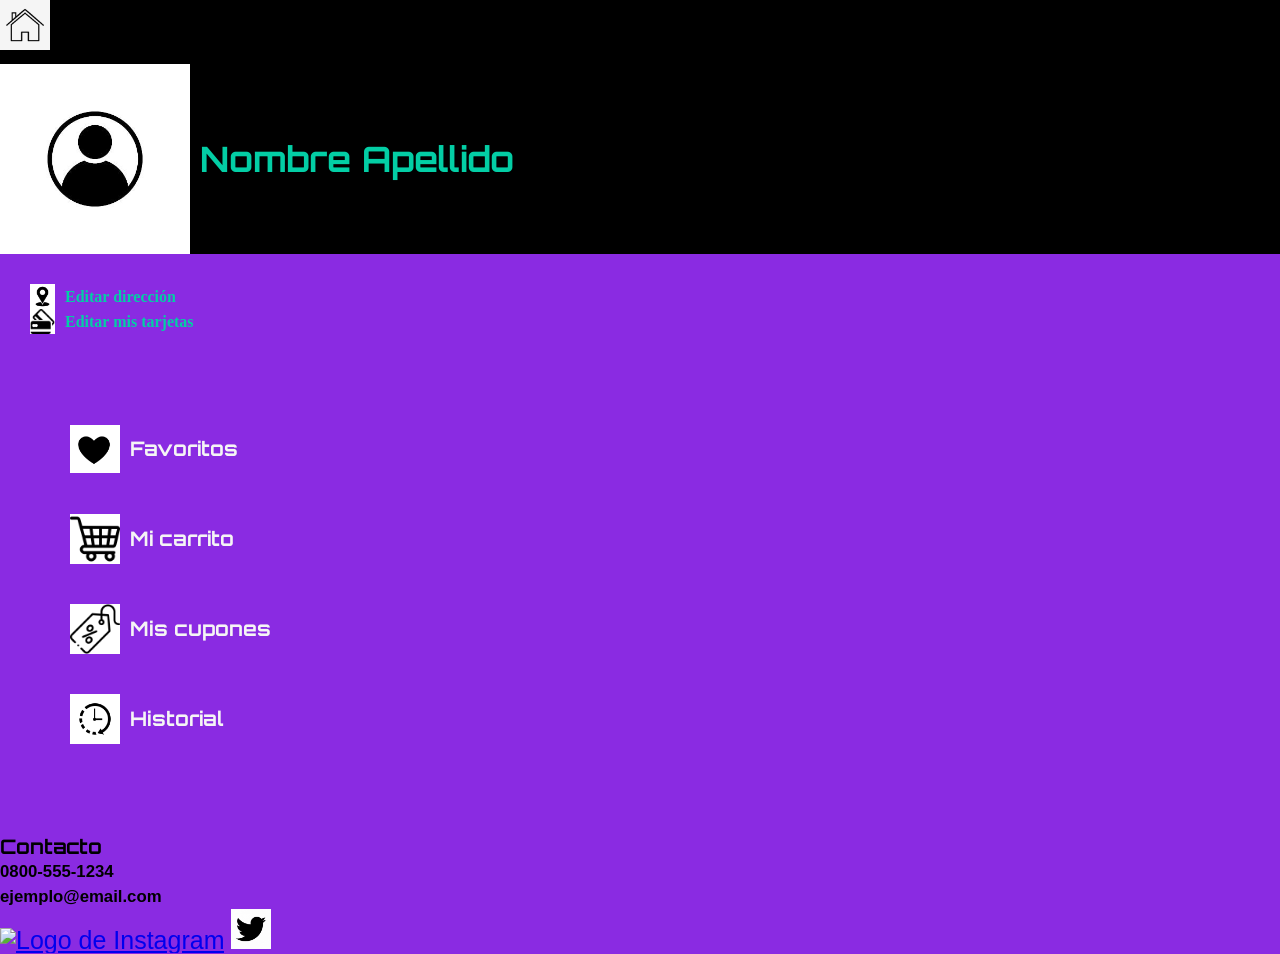
==== pages/mi-usuario.html @ 38c47b83 "Primer commit" ====
<!DOCTYPE html>
<html lang="en">
<head>
    <meta charset="UTF-8">
    <meta http-equiv="X-UA-Compatible" content="IE=edge">
    <meta name="viewport" content="width=device-width, initial-scale=1.0">
    <title>Document</title>
    <link rel="stylesheet" href="../css/styles.css">
    <!-- Fonts -->
        <link rel="preconnect" href="https://fonts.googleapis.com">
        <link rel="preconnect" href="https://fonts.gstatic.com" crossorigin>
        <link href="https://fonts.googleapis.com/css2?family=Orbitron:wght@400..900&family=Sevillana&display=swap" rel="stylesheet">
</head>


<body>
    <header id="header-2">
        <!-- Botón para volver a Home -->
        <a href="../index.html"><img src="../images/home.jpg" alt="Volver al inicio" id="home"></a>

        <section id="Mi-usuario">
            <img src="../images/usuario.jpg" alt="Ir a Mi usuario" id="Usuario1">
            <h2 id="NombreDeUsuario">Nombre Apellido</h2>
        </section>
        
    </header>

<!-- Cuerpo -->
    <main>
    <!-- Navegación menor -->
        <nav>
            <ul id="Navegación2">
                <li id="EditarDirección"><img src="../images/dirección.jpg" alt="Dirección" class="iconos2"><h4>Editar dirección</h4></li>
                <li id="EditarTarjetas"><img src="../images/tarjeta.jpg" alt="Tarjetas" class="iconos2"><h4>Editar mis tarjetas</h4></li>
            </ul>
        </nav>
    <!-- Navegación mayor -->
        <nav>
            <ul id="Navegación1">
                <li id="Favoritos"><img src="../images/corazon.jpg" alt="Corazón" class="iconos"><h3>Favoritos</h3></li>
                <li id="MiCarrito"><img src="../images/carrito.jpg" alt="Carrito" class="iconos"><h3>Mi carrito</h3></li>
                <li id="MisCupones"><img src="../images/cupon.jpg" alt="Cupón" class="iconos"><h3>Mis cupones</h3></li>
                <li id="Historial"><img src="../images/reloj.jpg" alt="Reloj" class="iconos"><h3>Historial</h3></li>
            </ul>
        </nav>
    </main>

    <!-- Pie de página -->
    <footer>
        <section>
            <h5 id="Contacto">Contacto</h5>
            <h6>0800-555-1234</h6>
            <h6>ejemplo@email.com</h6>
                <div>
                    <a href="https://www.instagram.com/" target="_blank"><img src="../images/instagram.jpg" alt="Logo de Instagram" class="contactos"></a>
                    <a href="https://x.com/?lang=es"><img src="../images/twitter.jpg" alt="Logo de Twitter" class="contactos"></a>
                </div>
        </section>
    </footer>
</body>
</html>
---- css/styles.css ----
*{
    margin: 0%;
    padding: 0%;
    box-sizing: border-box;
}

html{
    background-color: blueviolet;
}
/* ENCABEZADO */
    #logo{
        width: 90px;
        height: auto;
    }

    h1{
        color:rgb(3, 206, 165);
        font-size: 35px;
        font-family: "Orbitron", sans-serif;
        font-optical-sizing: auto;
        font-weight: <weight>;
        font-style: normal;
    }

    #Nombre-logo{
        display: flex;
        align-items: center;
        gap: 10px;
    }

    #Usuario{
        width: 90px;
    }

    header{
        display: flex;
        justify-content: space-between;
        background-color: black;
    }
    .links{
        color: black;
    }
    
    /* CUERPO */
        h2{
            color: whitesmoke;
            font-size: 35px;
            line-height: 100px;
            font-family: "Orbitron", sans-serif;
            font-optical-sizing: auto;
            font-weight: <weight>;
            font-style: normal;
        }
        .Productos{
            display: flex;
            align-items: center;
            gap: 10px;
        }

        .productos-imagenes{
            width: 190px;
            height: 190px;
            object-fit: contain;
        }

/* Página de Mi Usuario  */
    /* Nombre de usuario y foto de perfil */
    #header-2{
        display: flex;
        flex-direction: column;
        align-items: flex-start;
        gap: 10px;
    }

    #home{
        width: 50px;
    }

    #Mi-usuario{
        display: flex;
        align-items: center;
        gap: 10px;
    }

    #Usuario1{
        width: 190px;
    }

    #NombreDeUsuario{
        color:rgb(3, 206, 165);
        background-color: black;
        font-size: 35px;
        font-family: "Orbitron", sans-serif;
        font-optical-sizing: auto;
        font-weight: <weight>;
        font-style: normal;
        
    }
    /* Cuerpo */
        #Navegación1{
            font-size: 40px;
            list-style: none;
            line-height: 90px;
            margin: 70px;
        }
#Navegación2{
    margin: 30px;
    color: rgb(3, 206, 165);
}
        /* Alinear iconos y texto de los botones de navegación */
            #Favoritos{
                display: flex;
                align-items: center;
                gap: 10px;
            }
            #MiCarrito{
                display: flex;
                align-items: center;
                gap: 10px;
            }
            #MisCupones{
                display: flex;
                align-items: center;
                gap: 10px;
            }
            #Historial{
                display: flex;
                align-items: center;
                gap: 10px;
            }
            #EditarDirección{
                display: flex;
                align-items: center;
                gap: 10px;
            }
            #EditarTarjetas{
                display: flex;
                align-items: center;
                gap: 10px;
            }
        /* Tamaño de Iconos */
            .iconos{
                width: 50px;
                height: 50px;
                object-fit: contain;
            }
            .iconos2{
                width: 25px;
                height: 25px;
                object-fit: contain;
            }
/* Páginas de productos */
    .pag-productos{
        margin: 40px;
    }

    .contenido{
        display: flex;
        gap: 10%;
        align-items: center;
        text-align: justify;
    }
    h3{
        font-size: 20px;
        color: whitesmoke;
        font-family: "Orbitron", sans-serif;
        font-optical-sizing: auto;
        font-weight: <weight>;
        font-style: normal;
        
    }
    p{
        color: whitesmoke;
        font-size: 20px;
        font-family: Arial, Helvetica, sans-serif;
    }
    label{
        color: whitesmoke;
        font-size: 20px;
        font-family: Arial, Helvetica, sans-serif;
    }
    #Comprar{
        color: whitesmoke;
        border-color: whitesmoke;
        background-color: transparent;
        border-radius: 10px;
        font-size: 20px;
        padding: 10px;
        transition: 0.2s;
    }
    #Comprar:hover{
        box-shadow: 0px 0px 10px rgb(240, 234, 252);
        transform:scale(105%)
        
    }
    .extra{
        color: whitesmoke;
        width: 250px;
    }
/* Pie de página */
    footer{
    font-family: Arial, Helvetica, sans-serif;
    font-size: 25px;
    line-height: 25px;
    margin-top: 20px;
    }
    #Contacto{
    font-size: 20px;
    font-family: "Orbitron", sans-serif;
    font-optical-sizing: auto;
    font-weight: <weight>;
    font-style: normal;
    }
    .contactos{
        width: 40px;
        height: 40px;
        object-fit: contain;
    }
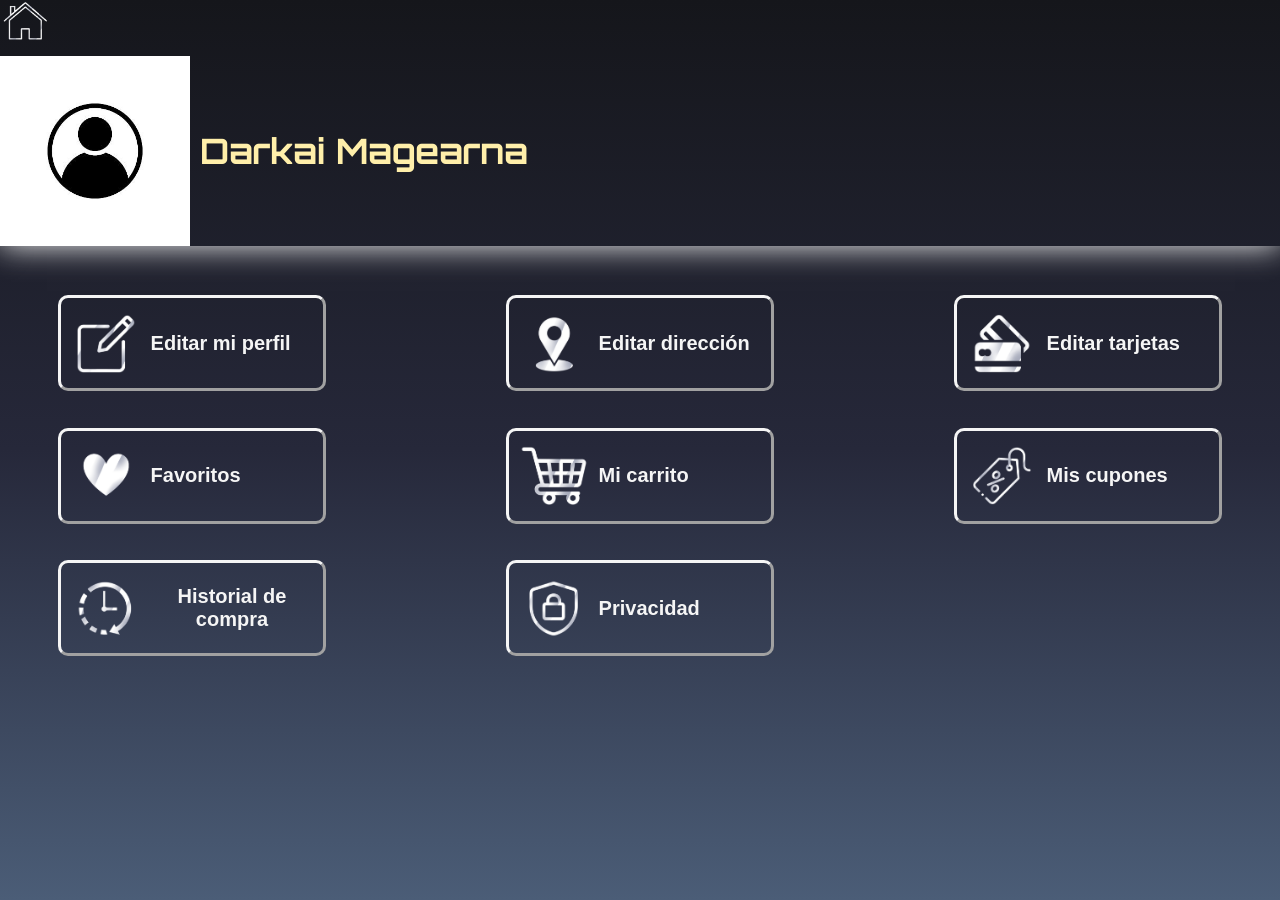
==== commit 59c73545: "Avances del Domingo" ====
--- a/pages/mi-usuario.html
+++ b/pages/mi-usuario.html
@@ -16,46 +16,60 @@
 <body>
     <header id="header-2">
         <!-- Botón para volver a Home -->
-        <a href="../index.html"><img src="../images/home.jpg" alt="Volver al inicio" id="home"></a>
+        <a href="../index.html"><img src="../images/home.png" alt="Volver al inicio" id="home"></a>
 
         <section id="Mi-usuario">
-            <img src="../images/usuario.jpg" alt="Ir a Mi usuario" id="Usuario1">
-            <h2 id="NombreDeUsuario">Nombre Apellido</h2>
+            <img src="../images/usuario.jpg" alt="Foto de perfil" id="Usuario1">
+            <h2 id="NombreDeUsuario">Darkai Magearna</h2>
         </section>
         
     </header>
 
 <!-- Cuerpo -->
     <main>
-    <!-- Navegación menor -->
-        <nav>
-            <ul id="Navegación2">
-                <li id="EditarDirección"><img src="../images/dirección.jpg" alt="Dirección" class="iconos2"><h4>Editar dirección</h4></li>
-                <li id="EditarTarjetas"><img src="../images/tarjeta.jpg" alt="Tarjetas" class="iconos2"><h4>Editar mis tarjetas</h4></li>
-            </ul>
-        </nav>
-    <!-- Navegación mayor -->
-        <nav>
-            <ul id="Navegación1">
-                <li id="Favoritos"><img src="../images/corazon.jpg" alt="Corazón" class="iconos"><h3>Favoritos</h3></li>
-                <li id="MiCarrito"><img src="../images/carrito.jpg" alt="Carrito" class="iconos"><h3>Mi carrito</h3></li>
-                <li id="MisCupones"><img src="../images/cupon.jpg" alt="Cupón" class="iconos"><h3>Mis cupones</h3></li>
-                <li id="Historial"><img src="../images/reloj.jpg" alt="Reloj" class="iconos"><h3>Historial</h3></li>
-            </ul>
+        <nav id="mi-usuario-nav">
+            <button class="imagen-texto">
+                <img src="../images/editar.png" alt="Edición" class="iconos">
+                <h4>Editar mi perfil</h4>
+            </button>
+            <button class="imagen-texto">
+                <img src="../images/dirección.png" alt="Dirección" class="iconos">
+                <h4>Editar dirección</h4>
+            </button>
+            <button class="imagen-texto">
+                <img src="../images/tarjeta.png" alt="Tarjetas" class="iconos">
+                <h4>Editar tarjetas</h4>
+            </button>
+            
+            <button class="imagen-texto">
+                <img src="../images/corazon.png" alt="Corazón" class="iconos">
+                <h4>Favoritos</h4>
+            </button>
+            
+            <button class="imagen-texto">
+                <img src="../images/carrito.png" alt="Carrito" class="iconos">
+                <h4>Mi carrito</h4>
+            </button>
+            
+            <button class="imagen-texto">
+                <img src="../images/cupon.png" alt="Cupón" class="iconos">
+                <h4>Mis cupones</h4>
+            </button>
+            
+            <button class="imagen-texto">
+                <img src="../images/reloj.png" alt="Reloj" class="iconos">
+                <h4>Historial de compra</h4>
+            </button>
+            <button class="imagen-texto">
+                <img src="../images/privacidad.png" alt="Privacidad" class="iconos">
+                <h4>Privacidad</h4>
+            </button>
         </nav>
     </main>
 
     <!-- Pie de página -->
     <footer>
-        <section>
-            <h5 id="Contacto">Contacto</h5>
-            <h6>0800-555-1234</h6>
-            <h6>ejemplo@email.com</h6>
-                <div>
-                    <a href="https://www.instagram.com/" target="_blank"><img src="../images/instagram.jpg" alt="Logo de Instagram" class="contactos"></a>
-                    <a href="https://x.com/?lang=es"><img src="../images/twitter.jpg" alt="Logo de Twitter" class="contactos"></a>
-                </div>
-        </section>
+        
     </footer>
 </body>
 </html>
--- a/css/styles.css
+++ b/css/styles.css
@@ -4,17 +4,32 @@
     box-sizing: border-box;
 }
 
-html{
-    background-color: blueviolet;
-}
+/* Estilos universales */
+    html body{
+        min-height: 100vh;
+    }    
+    body{
+        background: linear-gradient(to bottom, #15161B, #26283a, #4b5d77);
+    }
+    header{
+        box-shadow: 0 0 30px whitesmoke;
+    }
+    #home{
+        width: 50px;
+        transition: 0.2s;
+    }
+        #home:hover{
+            filter: drop-shadow(0 0 30px rgb(240, 234, 252));
+            transform:scale(105%)
+        }
 /* ENCABEZADO */
     #logo{
-        width: 90px;
-        height: auto;
+        margin: 0 auto;
+        width: 50%
     }
 
     h1{
-        color:rgb(3, 206, 165);
+        color:rgb(255, 239, 170) ;
         font-size: 35px;
         font-family: "Orbitron", sans-serif;
         font-optical-sizing: auto;
@@ -35,13 +50,38 @@
     header{
         display: flex;
         justify-content: space-between;
-        background-color: black;
+        background-color:
+    }
+
+    main{
+        padding-top: 30px;
     }
     .links{
         color: black;
     }
     
     /* CUERPO */
+            /* Navegacion */
+            .Categorias{
+                display: grid;
+                grid-template-columns: 1fr 1fr 1fr;
+                grid-template-rows: 1fr 1fr;
+                text-align: center;
+                row-gap: 10%;
+                margin-top: 3%;
+            }
+
+                .categoria img:hover{
+                    filter: drop-shadow(0 0 30px rgb(240, 234, 252));
+                    transform:scale(105%)
+                }
+
+            .categoria img{
+                width: 30%;
+                height: auto;
+                transition: 0.2s;
+            }
+    /* Productos */
         h2{
             color: whitesmoke;
             font-size: 35px;
@@ -72,9 +112,6 @@
         gap: 10px;
     }
 
-    #home{
-        width: 50px;
-    }
 
     #Mi-usuario{
         display: flex;
@@ -87,8 +124,7 @@
     }
 
     #NombreDeUsuario{
-        color:rgb(3, 206, 165);
-        background-color: black;
+        color:rgb(255, 239, 170);
         font-size: 35px;
         font-family: "Orbitron", sans-serif;
         font-optical-sizing: auto;
@@ -97,63 +133,52 @@
         
     }
     /* Cuerpo */
-        #Navegación1{
-            font-size: 40px;
-            list-style: none;
-            line-height: 90px;
-            margin: 70px;
-        }
-#Navegación2{
-    margin: 30px;
-    color: rgb(3, 206, 165);
-}
-        /* Alinear iconos y texto de los botones de navegación */
-            #Favoritos{
+        #mi-usuario-nav{
+            display: grid;
+            grid-template-columns: 2fr 2fr 2fr;
+            grid-template-rows: 1fr 1fr 1fr;
+            justify-items: center;
+            gap: 5%;
+        }
+
+        button{
+            background: transparent;
+            border-color: whitesmoke;
+            width: 70%;
+            border-width: 3px;
+            border-radius: 10px;
+            font-size: 20px;
+            padding: 10px;
+            transition: 0.2s;
+            margin-top: 5%;
+            transition: 0.2s;
+        }
+
+            button:hover{
+                box-shadow: 0px 0px 10px rgb(240, 234, 252);
+                        transform:scale(105%)
+            }
+        .imagen-texto{
                 display: flex;
                 align-items: center;
                 gap: 10px;
-            }
-            #MiCarrito{
-                display: flex;
-                align-items: center;
-                gap: 10px;
-            }
-            #MisCupones{
-                display: flex;
-                align-items: center;
-                gap: 10px;
-            }
-            #Historial{
-                display: flex;
-                align-items: center;
-                gap: 10px;
-            }
-            #EditarDirección{
-                display: flex;
-                align-items: center;
-                gap: 10px;
-            }
-            #EditarTarjetas{
-                display: flex;
-                align-items: center;
-                gap: 10px;
-            }
-        /* Tamaño de Iconos */
-            .iconos{
-                width: 50px;
-                height: 50px;
+        }
+        .iconos{
+                width: 70px;
+                height: 70px;
                 object-fit: contain;
-            }
-            .iconos2{
-                width: 25px;
-                height: 25px;
-                object-fit: contain;
-            }
+        }
+        h4{
+            color: whitesmoke;
+        }
+            
 /* Páginas de productos */
     .pag-productos{
-        margin: 40px;
-    }
-
+        display: grid;
+        grid-template-columns: 1fr 1fr 1fr;
+        margin-top: 10%;
+        margin-left: 5%;
+    }
     .contenido{
         display: flex;
         gap: 10%;
@@ -162,7 +187,7 @@
     }
     h3{
         font-size: 20px;
-        color: whitesmoke;
+        color: rgb(255, 239, 170);
         font-family: "Orbitron", sans-serif;
         font-optical-sizing: auto;
         font-weight: <weight>;
@@ -174,35 +199,95 @@
         font-size: 20px;
         font-family: Arial, Helvetica, sans-serif;
     }
-    label{
-        color: whitesmoke;
+    .rating {
+        color: rgb(255, 187, 98);
         font-size: 20px;
-        font-family: Arial, Helvetica, sans-serif;
-    }
-    #Comprar{
-        color: whitesmoke;
-        border-color: whitesmoke;
-        background-color: transparent;
-        border-radius: 10px;
-        font-size: 20px;
-        padding: 10px;
-        transition: 0.2s;
-    }
-    #Comprar:hover{
-        box-shadow: 0px 0px 10px rgb(240, 234, 252);
-        transform:scale(105%)
+    }
+
+    /* Acciones */
+        .acciones{
+            display: flex;
+            flex-direction: column;
+            gap: 10px;
+            width: fit-content;
+        }
+        label{
+            color: whitesmoke;
+            font-size: 20px;
+            font-family: Arial, Helvetica, sans-serif;
+        }
+        /* Botones */
+            #Comprar{
+                color: rgb(255, 239, 170);
+                border-color: rgb(255, 239, 170);
+                background-color: transparent;
+                border-radius: 10px;
+                font-size: 20px;
+                padding: 10px;
+                transition: 0.2s;
+                margin-top: 5%;
+            }
+    
+                #Comprar:hover{
+                    box-shadow: 0px 0px 30px rgb(255, 187, 98);
+                    transform:scale(105%)
+                }
+
+            #Carrito{
+                color: whitesmoke;
+                border-color: whitesmoke;
+                background-color: transparent;
+                border-radius: 10px;
+                font-size: 20px;
+                padding: 10px;
+                transition: 0.2s;
+                margin-top: 5%;
+            }
         
-    }
+                #Carrito:hover{
+                    box-shadow: 0px 0px 10px rgb(240, 234, 252);
+                    transform:scale(105%)
+                }
+
+            #Cantidad{
+                color: whitesmoke;
+                border-color: whitesmoke;
+                background-color: transparent;
+                border-radius: 10px;
+                font-size: 20px;
+                padding: 10px;
+            }
     .extra{
         color: whitesmoke;
         width: 250px;
     }
+    @media (max-width: 768px) {
+        .pag-productos {
+          grid-template-columns: 1fr;
+          grid-template-rows: 1fr 1fr 1fr;
+          justify-items: center;
+        }
+        .acciones{
+            grid-row: 2;
+        }
+    }
 /* Pie de página */
     footer{
+        display: flex;
+        justify-content: flex-start;
+        gap: 20px;
     font-family: Arial, Helvetica, sans-serif;
     font-size: 25px;
     line-height: 25px;
     margin-top: 20px;
+    }
+    footer img{
+        width: 150px;
+        height: auto;
+    }
+    .redes{
+        display: flex;
+        gap: 15px;
     }
     #Contacto{
     font-size: 20px;
@@ -215,4 +300,4 @@
         width: 40px;
         height: 40px;
         object-fit: contain;
-    }+    } 
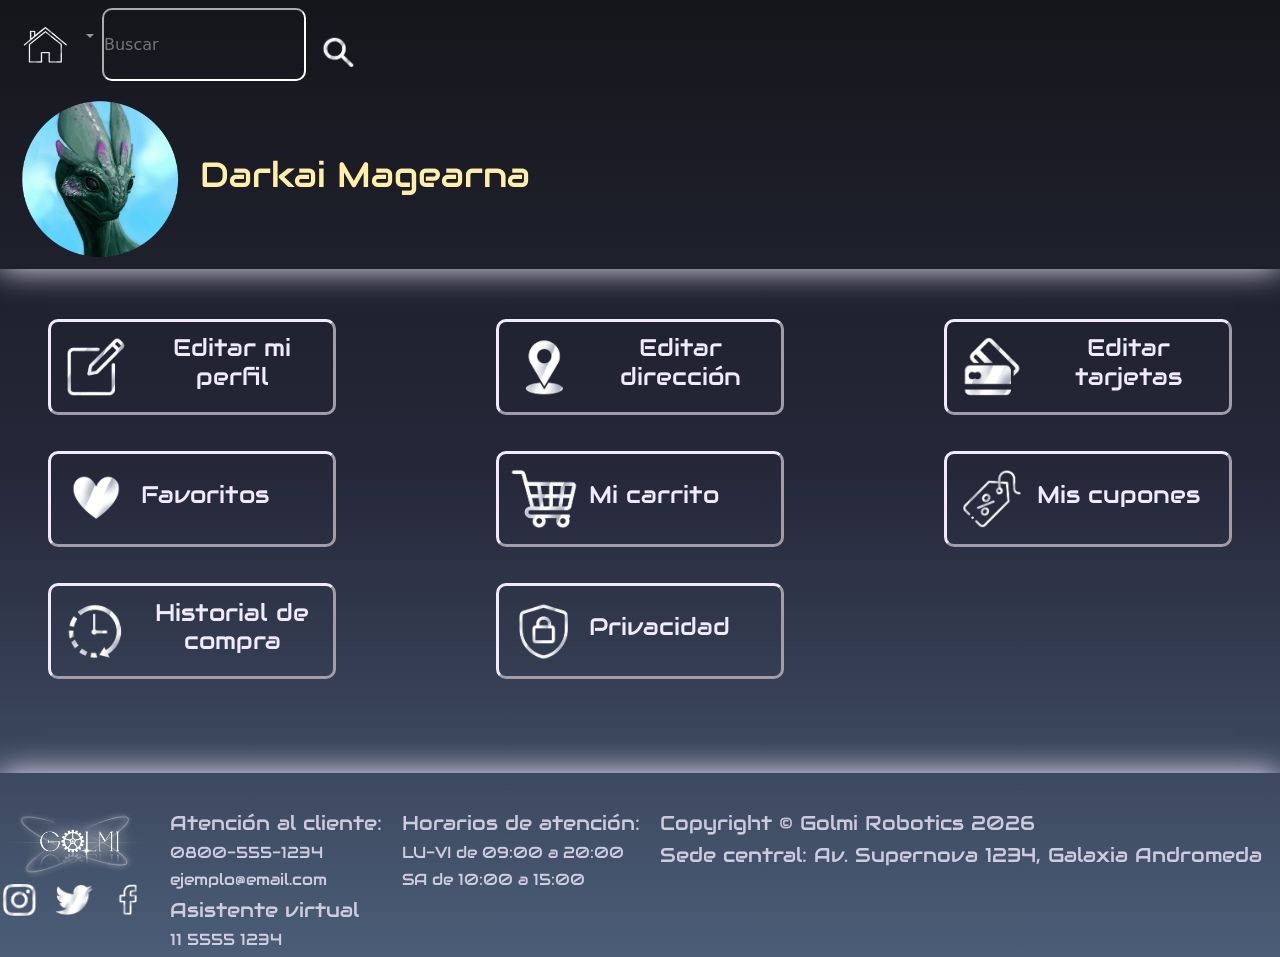
==== commit 820f1b2b: "Avances Martes: Bootstrap y footer" ====
--- a/pages/mi-usuario.html
+++ b/pages/mi-usuario.html
@@ -5,21 +5,64 @@
     <meta http-equiv="X-UA-Compatible" content="IE=edge">
     <meta name="viewport" content="width=device-width, initial-scale=1.0">
     <title>Document</title>
+
+    <link href="https://cdn.jsdelivr.net/npm/bootstrap@5.3.8/dist/css/bootstrap.min.css" rel="stylesheet" integrity="sha384-sRIl4kxILFvY47J16cr9ZwB07vP4J8+LH7qKQnuqkuIAvNWLzeN8tE5YBujZqJLB" crossorigin="anonymous">
+
+
     <link rel="stylesheet" href="../css/styles.css">
     <!-- Fonts -->
         <link rel="preconnect" href="https://fonts.googleapis.com">
         <link rel="preconnect" href="https://fonts.gstatic.com" crossorigin>
-        <link href="https://fonts.googleapis.com/css2?family=Orbitron:wght@400..900&family=Sevillana&display=swap" rel="stylesheet">
+        <link href="https://fonts.googleapis.com/css2?family=Audiowide&family=Orbitron:wght@400..900&display=swap" rel="stylesheet">
 </head>
 
 
 <body>
     <header id="header-2">
+
+<!-- BOOTSTRAP -->
+<nav class="navbar navbar-expand-lg navbar-dark">
+    <div class="container-fluid">
+      <button class="navbar-toggler" type="button" data-bs-toggle="collapse" data-bs-target="#navbarSupportedContent" aria-controls="navbarSupportedContent" aria-expanded="false" aria-label="Toggle navigation">
+        <span class="navbar-toggler-icon"></span>
+      </button>
+      <div class="collapse navbar-collapse" id="navbarSupportedContent">
+        <ul class="navbar-nav me-auto mb-2 mb-lg-0">
+          <li class="nav-item">
+            <a class="nav-link active" aria-current="page" href="../index.html"><img src="../images/home.png" height="40px" alt="Home" id="home"></a>
+          </li>
+        
+          <!-- Foto de usuario -->
+          <li class="nav-item dropdown">
+            <a class="nav-link dropdown-toggle" href="#" role="button" data-bs-toggle="dropdown" aria-expanded="false"></a>
+            <!-- Dropdown -->
+            <ul class="dropdown-menu">
+              <li><a class="item-de-dropdown" href="#">Historial</a></li>
+              <li><a class="item-de-dropdown" href="#">Preguntas</a></li>
+              <li><a class="item-de-dropdown" href="#">Opiniones</a></li>
+              <li><hr class="divisor"></li>
+              <li><a class="item-de-dropdown" href="#">Créditos</a></li>
+              <li><a class="item-de-dropdown" href="#">Suscripciones</a></li>
+              <li><a class="item-de-dropdown" href="#">Seguros</a></li>
+            </ul>
+          </li>
+          <!-- Barra de busqueda -->
+        </ul>
+        <form class="d-flex" role="search">
+          <input class="barra-busqueda" type="search" placeholder="Buscar" aria-label="Buscar"/>
+          <button id="boton-buscar" type="submit"><img src="../images/lupa.png" alt="Buscar" id="icono-buscar"></button>
+        </form>
+      </div>
+    </div>
+  </nav>
+
+  <script src="https://cdn.jsdelivr.net/npm/bootstrap@5.3.8/dist/js/bootstrap.bundle.min.js" integrity="sha384-FKyoEForCGlyvwx9Hj09JcYn3nv7wiPVlz7YYwJrWVcXK/BmnVDxM+D2scQbITxI" crossorigin="anonymous"></script>
+
         <!-- Botón para volver a Home -->
-        <a href="../index.html"><img src="../images/home.png" alt="Volver al inicio" id="home"></a>
+        <!-- <a href="../index.html"><img src="../images/home.png" alt="Volver al inicio" id="home"></a>  -->
 
         <section id="Mi-usuario">
-            <img src="../images/usuario.jpg" alt="Foto de perfil" id="Usuario1">
+            <img src="../images/foto-perfil.png" alt="Foto de perfil" id="Usuario1">
             <h2 id="NombreDeUsuario">Darkai Magearna</h2>
         </section>
         
@@ -69,7 +112,30 @@
 
     <!-- Pie de página -->
     <footer>
-        
+        <div>
+            <img src="../images/logo.png" alt="">
+            <div class="redes">
+                <a href="https://www.instagram.com/" target="_blank"><img src="../images/instagram.png" alt="Logo de Instagram" class="contactos"></a>
+                <a href="https://x.com/?lang=es"><img src="../images/twitter.png" alt="Logo de Twitter" class="contactos"></a>
+                <a href="https://www.facebook.com/?locale=es_LA"><img src="../images/facebook.png" alt="Logo de Facebook" class="contactos"></a>
+            </div>
+        </div>
+        <div>
+            <h5 id="Contacto">Atención al cliente:</h5>
+                <h6>0800-555-1234</h6>
+                <h6>ejemplo@email.com</h6>
+                <h5>Asistente virtual</h5>
+                <h6>11 5555 1234</h6> 
+        </div>
+        <div>
+            <h5>Horarios de atención:</h5>
+            <h6>LU-VI de 09:00 a 20:00</h6>
+            <h6>SA de 10:00 a 15:00</h6> 
+        </div>
+        <div>
+            <h5>Copyright © Golmi Robotics 2026</h5>
+            <h5>Sede central: Av. Supernova 1234, Galaxia Andromeda</h5>  
+        </div>
     </footer>
 </body>
 </html>
--- a/css/styles.css
+++ b/css/styles.css
@@ -12,7 +12,7 @@
         background: linear-gradient(to bottom, #15161B, #26283a, #4b5d77);
     }
     header{
-        box-shadow: 0 0 30px whitesmoke;
+        box-shadow: 0 0 30px rgb(240, 234, 252);
     }
     #home{
         width: 50px;
@@ -22,6 +22,53 @@
             filter: drop-shadow(0 0 30px rgb(240, 234, 252));
             transform:scale(105%)
         }
+    /* Reescritura estilos Bootstrap */
+        .dropdown-menu{
+            background-color: #15161B;
+        }
+        
+    .item-de-dropdown{
+            color: rgb(240, 234, 252);
+            text-decoration: none;
+            font-size: 15px;
+            font-family: "Audiowide", sans-serif;
+            font-weight: 400;
+            font-style: normal;
+            padding: 10px;
+            transition: 0.2s;
+            margin-top: 5%;
+            
+        }
+            .item-de-dropdown:hover{
+                background-color: transparent;
+                color:  rgb(240, 234, 252);
+                filter: drop-shadow(0 0 20px rgb(240, 234, 252));
+                transform:scale(105%)
+            }
+    .divisor{
+        border-color: rgb(240, 234, 252);
+    }
+/* Buscador */
+    #boton-buscar{
+        border-color: transparent;
+        width: fit-content;
+        transition: 0.2s;
+    }
+    #boton-buscar:hover{
+        box-shadow: none;
+        filter: drop-shadow(0 0 10px rgb(240, 234, 252));
+        transform:scale(105%)
+    }
+    #icono-buscar{
+        width: 40px;
+        
+    }
+    .barra-busqueda{
+        background-color: transparent;
+        border-color: white;
+        color: white;
+        border-radius: 10px;
+    }
 /* ENCABEZADO */
     #logo{
         margin: 0 auto;
@@ -31,9 +78,8 @@
     h1{
         color:rgb(255, 239, 170) ;
         font-size: 35px;
-        font-family: "Orbitron", sans-serif;
-        font-optical-sizing: auto;
-        font-weight: <weight>;
+        font-family: "Audiowide", sans-serif;
+        font-weight: 400;
         font-style: normal;
     }
 
@@ -44,9 +90,13 @@
     }
 
     #Usuario{
-        width: 90px;
-    }
-
+        width: 50px;
+        transition: 0.2s;
+    }
+        #Usuario:hover{
+            filter: drop-shadow(0 0 10px rgb(240, 234, 252));
+            transform:scale(105%)
+        }
     header{
         display: flex;
         justify-content: space-between;
@@ -81,14 +131,18 @@
                 height: auto;
                 transition: 0.2s;
             }
+            div p{
+                font-family: "Audiowide", sans-serif;
+                font-weight: 400;
+                font-style: normal;
+            }
     /* Productos */
         h2{
-            color: whitesmoke;
+            color: rgb(240, 234, 252);
             font-size: 35px;
             line-height: 100px;
-            font-family: "Orbitron", sans-serif;
-            font-optical-sizing: auto;
-            font-weight: <weight>;
+            font-family: "Audiowide", sans-serif;
+            font-weight: 400;
             font-style: normal;
         }
         .Productos{
@@ -110,27 +164,22 @@
         flex-direction: column;
         align-items: flex-start;
         gap: 10px;
-    }
-
-
+        padding-bottom: 10px;
+    }
     #Mi-usuario{
         display: flex;
         align-items: center;
         gap: 10px;
     }
-
     #Usuario1{
         width: 190px;
     }
-
     #NombreDeUsuario{
         color:rgb(255, 239, 170);
         font-size: 35px;
-        font-family: "Orbitron", sans-serif;
-        font-optical-sizing: auto;
-        font-weight: <weight>;
-        font-style: normal;
-        
+        font-family: "Audiowide", sans-serif;
+        font-weight: 400;
+        font-style: normal;
     }
     /* Cuerpo */
         #mi-usuario-nav{
@@ -140,11 +189,10 @@
             justify-items: center;
             gap: 5%;
         }
-
         button{
             background: transparent;
-            border-color: whitesmoke;
-            width: 70%;
+            border-color: rgb(240, 234, 252);
+            width: 75%;
             border-width: 3px;
             border-radius: 10px;
             font-size: 20px;
@@ -153,7 +201,6 @@
             margin-top: 5%;
             transition: 0.2s;
         }
-
             button:hover{
                 box-shadow: 0px 0px 10px rgb(240, 234, 252);
                         transform:scale(105%)
@@ -169,7 +216,10 @@
                 object-fit: contain;
         }
         h4{
-            color: whitesmoke;
+            color:rgb(240, 234, 252) ;
+            font-family: "Audiowide", sans-serif;
+            font-weight: 400;
+            font-style: normal;
         }
             
 /* Páginas de productos */
@@ -188,14 +238,12 @@
     h3{
         font-size: 20px;
         color: rgb(255, 239, 170);
-        font-family: "Orbitron", sans-serif;
-        font-optical-sizing: auto;
-        font-weight: <weight>;
-        font-style: normal;
-        
+        font-family: "Audiowide", sans-serif;
+        font-weight: 400;
+        font-style: normal;
     }
     p{
-        color: whitesmoke;
+        color:rgb(240, 234, 252) ;
         font-size: 20px;
         font-family: Arial, Helvetica, sans-serif;
     }
@@ -212,7 +260,7 @@
             width: fit-content;
         }
         label{
-            color: whitesmoke;
+            color: rgb(240, 234, 252);
             font-size: 20px;
             font-family: Arial, Helvetica, sans-serif;
         }
@@ -223,6 +271,9 @@
                 background-color: transparent;
                 border-radius: 10px;
                 font-size: 20px;
+                font-family: "Audiowide", sans-serif;
+                font-weight: 400;
+                font-style: normal;
                 padding: 10px;
                 transition: 0.2s;
                 margin-top: 5%;
@@ -234,11 +285,14 @@
                 }
 
             #Carrito{
-                color: whitesmoke;
-                border-color: whitesmoke;
+                color: rgb(240, 234, 252);
+                border-color: rgb(240, 234, 252);
                 background-color: transparent;
                 border-radius: 10px;
                 font-size: 20px;
+                font-family: "Audiowide", sans-serif;
+                font-weight: 400;
+                font-style: normal;
                 padding: 10px;
                 transition: 0.2s;
                 margin-top: 5%;
@@ -250,15 +304,18 @@
                 }
 
             #Cantidad{
-                color: whitesmoke;
-                border-color: whitesmoke;
+                color: rgb(240, 234, 252);
+                border-color: rgb(240, 234, 252);
                 background-color: transparent;
                 border-radius: 10px;
                 font-size: 20px;
+                font-family: "Audiowide", sans-serif;
+                font-weight: 400;
+                font-style: normal;
                 padding: 10px;
             }
     .extra{
-        color: whitesmoke;
+        color: rgb(240, 234, 252);
         width: 250px;
     }
     @media (max-width: 768px) {
@@ -276,10 +333,15 @@
         display: flex;
         justify-content: flex-start;
         gap: 20px;
-    font-family: Arial, Helvetica, sans-serif;
-    font-size: 25px;
-    line-height: 25px;
-    margin-top: 20px;
+        font-family: "Audiowide", sans-serif;
+        font-weight: 400;
+        font-style: normal;
+        line-height: 20px;
+        margin-top: 20px;
+        color: rgb(240, 234, 252, 0.8);
+        box-shadow: 0 0 30px rgb(240, 234, 252);
+        padding-top: 3%;
+        margin-top: 10%;
     }
     footer img{
         width: 150px;
@@ -290,11 +352,10 @@
         gap: 15px;
     }
     #Contacto{
-    font-size: 20px;
-    font-family: "Orbitron", sans-serif;
-    font-optical-sizing: auto;
-    font-weight: <weight>;
-    font-style: normal;
+        font-size: 20px;
+        font-family: "Audiowide", sans-serif;
+        font-weight: 400;
+        font-style: normal;
     }
     .contactos{
         width: 40px;
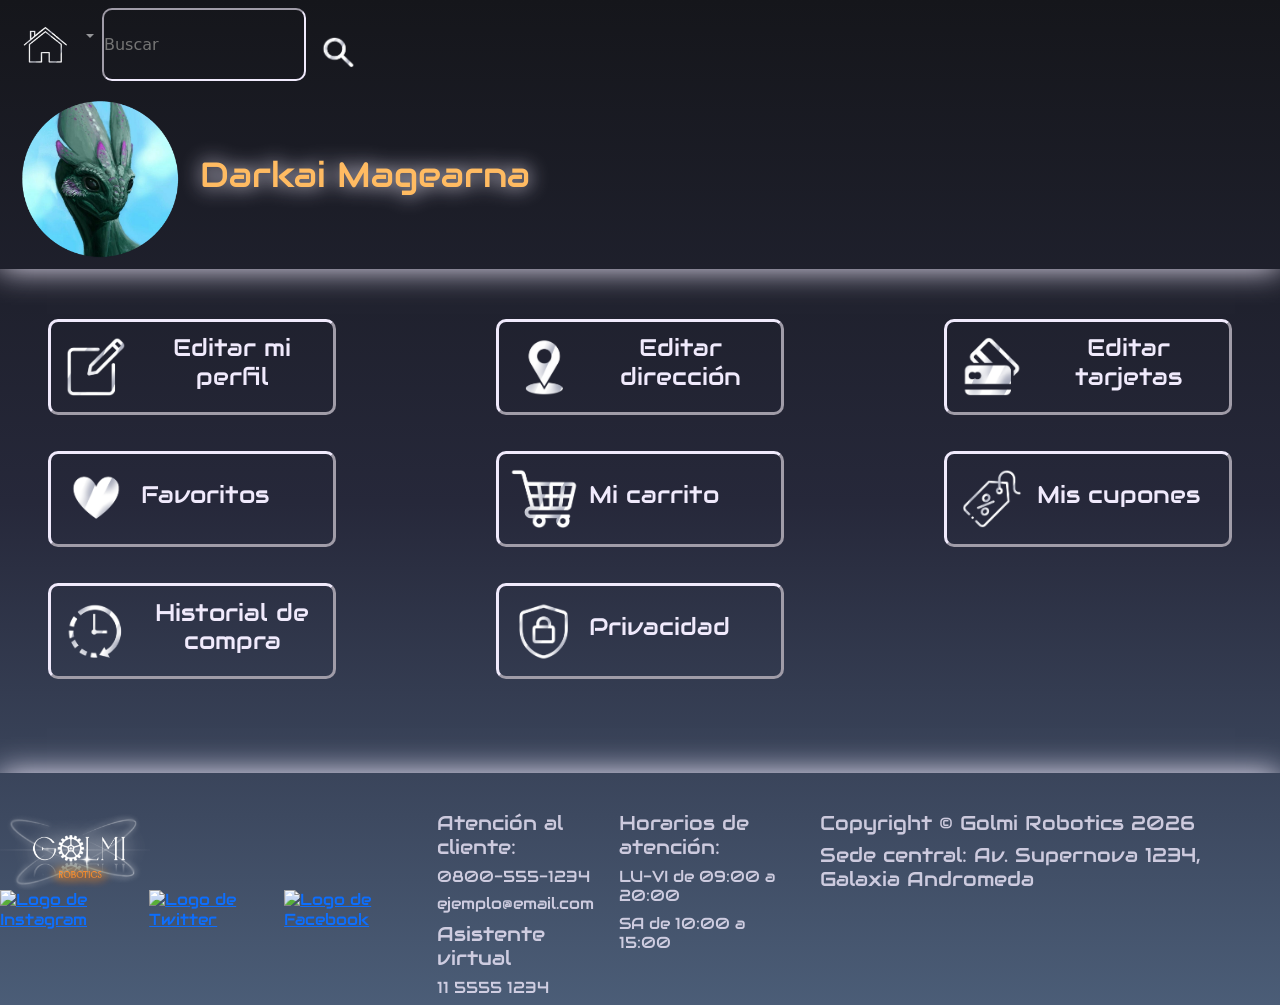
==== commit 7e8c8969: "Corrección de enlaces" ====
--- a/pages/mi-usuario.html
+++ b/pages/mi-usuario.html
@@ -115,9 +115,9 @@
         <div>
             <img src="../images/logo.png" alt="">
             <div class="redes">
-                <a href="https://www.instagram.com/" target="_blank"><img src="../images/instagram.png" alt="Logo de Instagram" class="contactos"></a>
-                <a href="https://x.com/?lang=es"><img src="../images/twitter.png" alt="Logo de Twitter" class="contactos"></a>
-                <a href="https://www.facebook.com/?locale=es_LA"><img src="../images/facebook.png" alt="Logo de Facebook" class="contactos"></a>
+                <a href="https://www.instagram.com/" target="_blank"><img src="./images/instagram.png" alt="Logo de Instagram" class="contactos"></a>
+                <a href="https://x.com/?lang=es" target="_blank"><img src="./images/twitter.png" alt="Logo de Twitter" class="contactos"></a>
+                <a href="https://www.facebook.com/?locale=es_LA" target="_blank"><img src="./images/facebook.png" alt="Logo de Facebook" class="contactos"></a>
             </div>
         </div>
         <div>
--- a/css/styles.css
+++ b/css/styles.css
@@ -4,7 +4,7 @@
     box-sizing: border-box;
 }
 
-/* Estilos universales */
+/* Estilos universales de todas las páginas */
     html body{
         min-height: 100vh;
     }    
@@ -22,8 +22,8 @@
             filter: drop-shadow(0 0 30px rgb(240, 234, 252));
             transform:scale(105%)
         }
-    /* Reescritura estilos Bootstrap */
-        .dropdown-menu{
+/* Reescritura estilos Bootstrap */
+    .dropdown-menu{
             background-color: #15161B;
         }
         
@@ -48,70 +48,66 @@
     .divisor{
         border-color: rgb(240, 234, 252);
     }
-/* Buscador */
-    #boton-buscar{
-        border-color: transparent;
-        width: fit-content;
-        transition: 0.2s;
-    }
-    #boton-buscar:hover{
-        box-shadow: none;
-        filter: drop-shadow(0 0 10px rgb(240, 234, 252));
-        transform:scale(105%)
-    }
-    #icono-buscar{
-        width: 40px;
-        
-    }
-    .barra-busqueda{
-        background-color: transparent;
-        border-color: white;
-        color: white;
-        border-radius: 10px;
-    }
-/* ENCABEZADO */
-    #logo{
-        margin: 0 auto;
-        width: 50%
-    }
-
-    h1{
-        color:rgb(255, 239, 170) ;
-        font-size: 35px;
-        font-family: "Audiowide", sans-serif;
-        font-weight: 400;
-        font-style: normal;
-    }
-
-    #Nombre-logo{
-        display: flex;
-        align-items: center;
-        gap: 10px;
-    }
-
-    #Usuario{
-        width: 50px;
-        transition: 0.2s;
-    }
-        #Usuario:hover{
+    /* Buscador */
+        #boton-buscar{
+            border-color: transparent;
+            width: fit-content;
+            transition: 0.2s;
+        }
+        #boton-buscar:hover{
+            box-shadow: none;
             filter: drop-shadow(0 0 10px rgb(240, 234, 252));
             transform:scale(105%)
         }
-    header{
-        display: flex;
-        justify-content: space-between;
-        background-color:
-    }
-
-    main{
-        padding-top: 30px;
-    }
-    .links{
-        color: black;
-    }
+        #icono-buscar{
+            width: 40px;
+        }
+        .barra-busqueda{
+            background-color: transparent;
+            border-color: rgb(240, 234, 252);
+            color: rgb(240, 234, 252);
+            border-radius: 10px;
+        }
+/* INDEX */
+    /* Encabezado */
+        #logo{
+            margin: 0 auto;
+            width: 50%
+        }
+        h1{
+            color:rgb(255, 187, 98) ;
+            font-size: 35px;
+            font-family: "Audiowide", sans-serif;
+            font-weight: 400;
+            font-style: normal;
+        }
+        #Nombre-logo{
+            display: flex;
+            align-items: center;
+            gap: 10px;
+        }
+        #Usuario{
+            width: 50px;
+            transition: 0.2s;
+        }
+            #Usuario:hover{
+                filter: drop-shadow(0 0 10px rgb(240, 234, 252));
+                transform:scale(105%)
+            }
+        header{
+            display: flex;
+            justify-content: space-between;
+            background-color:
+        }
+        main{
+            padding-top: 30px;
+        }
+        .links{
+            color: black;
+        }
     
     /* CUERPO */
-            /* Navegacion */
+        /* Navegacion */
             .Categorias{
                 display: grid;
                 grid-template-columns: 1fr 1fr 1fr;
@@ -120,12 +116,10 @@
                 row-gap: 10%;
                 margin-top: 3%;
             }
-
                 .categoria img:hover{
                     filter: drop-shadow(0 0 30px rgb(240, 234, 252));
                     transform:scale(105%)
                 }
-
             .categoria img{
                 width: 30%;
                 height: auto;
@@ -136,51 +130,64 @@
                 font-weight: 400;
                 font-style: normal;
             }
-    /* Productos */
-        h2{
-            color: rgb(240, 234, 252);
+        /* Productos */
+            h2{
+                color: rgb(240, 234, 252);
+                font-size: 35px;
+                line-height: 100px;
+                font-family: "Audiowide", sans-serif;
+                font-weight: 400;
+                font-style: normal;
+                filter: drop-shadow(0 0 10px rgb(240, 234, 252));
+                display: flex;
+                justify-content: center;
+            } 
+            .Productos{
+                display: flex;
+                justify-content: center;
+                align-items: center;
+                gap: 10px;
+            }
+            .productos-imagenes{
+                width: 190px;
+                height: 190px;
+                object-fit: contain;
+                transition: 0.2s;
+                border: 10px;
+                border-color: rgb(240, 234, 252);
+                border-radius: 10px;
+            }
+                .productos-imagenes:hover{
+                    filter: drop-shadow(0 0 10px rgb(240, 234, 252));
+                    transform:scale(105%)
+                }
+            section a{
+                text-decoration: none;
+            }
+/* Página de Mi Usuario  */
+    /* Nombre de usuario y foto de perfil */
+        #header-2{
+            display: flex;
+            flex-direction: column;
+            align-items: flex-start;
+            gap: 10px;
+            padding-bottom: 10px;
+        }
+        #Mi-usuario{
+            display: flex;
+            align-items: center;
+            gap: 10px;
+        }
+        #Usuario1{
+            width: 190px;
+        }
+        #NombreDeUsuario{
+            color: rgb(255, 187, 98);
             font-size: 35px;
-            line-height: 100px;
             font-family: "Audiowide", sans-serif;
             font-weight: 400;
             font-style: normal;
         }
-        .Productos{
-            display: flex;
-            align-items: center;
-            gap: 10px;
-        }
-
-        .productos-imagenes{
-            width: 190px;
-            height: 190px;
-            object-fit: contain;
-        }
-
-/* Página de Mi Usuario  */
-    /* Nombre de usuario y foto de perfil */
-    #header-2{
-        display: flex;
-        flex-direction: column;
-        align-items: flex-start;
-        gap: 10px;
-        padding-bottom: 10px;
-    }
-    #Mi-usuario{
-        display: flex;
-        align-items: center;
-        gap: 10px;
-    }
-    #Usuario1{
-        width: 190px;
-    }
-    #NombreDeUsuario{
-        color:rgb(255, 239, 170);
-        font-size: 35px;
-        font-family: "Audiowide", sans-serif;
-        font-weight: 400;
-        font-style: normal;
-    }
     /* Cuerpo */
         #mi-usuario-nav{
             display: grid;
@@ -220,9 +227,11 @@
             font-family: "Audiowide", sans-serif;
             font-weight: 400;
             font-style: normal;
-        }
-            
+        }    
 /* Páginas de productos */
+    .producto-muestra{
+        width: 110%;
+    }
     .pag-productos{
         display: grid;
         grid-template-columns: 1fr 1fr 1fr;
@@ -237,7 +246,7 @@
     }
     h3{
         font-size: 20px;
-        color: rgb(255, 239, 170);
+        color:rgb(255, 187, 98) ;
         font-family: "Audiowide", sans-serif;
         font-weight: 400;
         font-style: normal;
@@ -251,7 +260,6 @@
         color: rgb(255, 187, 98);
         font-size: 20px;
     }
-
     /* Acciones */
         .acciones{
             display: flex;
@@ -266,8 +274,8 @@
         }
         /* Botones */
             #Comprar{
-                color: rgb(255, 239, 170);
-                border-color: rgb(255, 239, 170);
+                color: rgb(255, 187, 98);
+                border-color: rgb(255, 187, 98);
                 background-color: transparent;
                 border-radius: 10px;
                 font-size: 20px;
@@ -278,12 +286,10 @@
                 transition: 0.2s;
                 margin-top: 5%;
             }
-    
                 #Comprar:hover{
                     box-shadow: 0px 0px 30px rgb(255, 187, 98);
                     transform:scale(105%)
                 }
-
             #Carrito{
                 color: rgb(240, 234, 252);
                 border-color: rgb(240, 234, 252);
@@ -297,12 +303,10 @@
                 transition: 0.2s;
                 margin-top: 5%;
             }
-        
                 #Carrito:hover{
                     box-shadow: 0px 0px 10px rgb(240, 234, 252);
                     transform:scale(105%)
                 }
-
             #Cantidad{
                 color: rgb(240, 234, 252);
                 border-color: rgb(240, 234, 252);
@@ -314,20 +318,17 @@
                 font-style: normal;
                 padding: 10px;
             }
-    .extra{
-        color: rgb(240, 234, 252);
-        width: 250px;
-    }
-    @media (max-width: 768px) {
-        .pag-productos {
-          grid-template-columns: 1fr;
-          grid-template-rows: 1fr 1fr 1fr;
-          justify-items: center;
-        }
-        .acciones{
-            grid-row: 2;
-        }
-    }
+     /* Media Query */
+        @media (max-width: 768px) {
+            .pag-productos {
+                grid-template-columns: 1fr;
+                grid-template-rows: 1fr 1fr 1fr;
+                justify-items: center;
+            }
+            .acciones{
+                grid-row: 2;
+            }
+        }
 /* Pie de página */
     footer{
         display: flex;
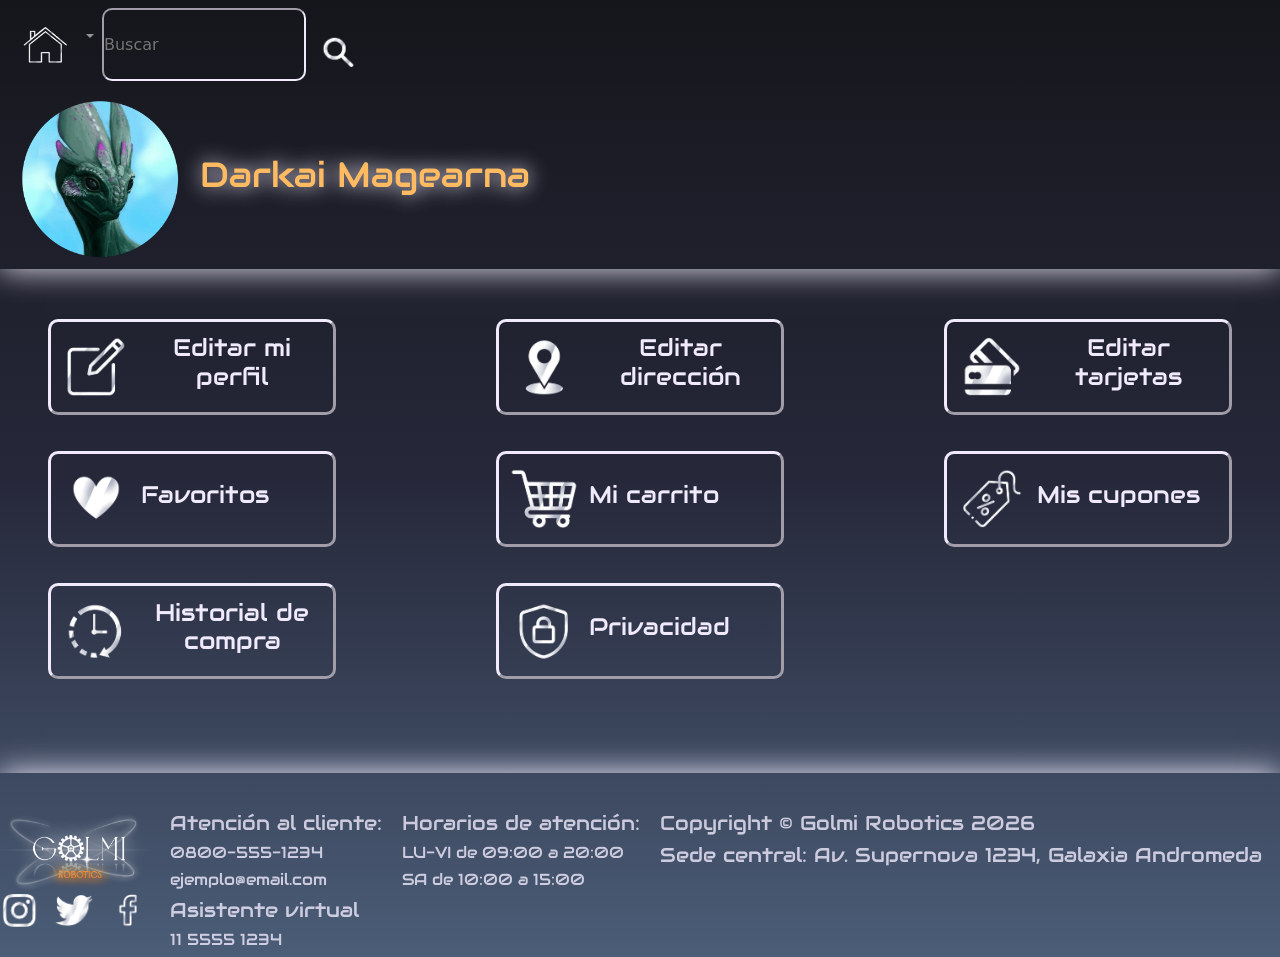
==== commit 0625461e: "Última corrección" ====
--- a/pages/mi-usuario.html
+++ b/pages/mi-usuario.html
@@ -115,9 +115,9 @@
         <div>
             <img src="../images/logo.png" alt="">
             <div class="redes">
-                <a href="https://www.instagram.com/" target="_blank"><img src="./images/instagram.png" alt="Logo de Instagram" class="contactos"></a>
-                <a href="https://x.com/?lang=es" target="_blank"><img src="./images/twitter.png" alt="Logo de Twitter" class="contactos"></a>
-                <a href="https://www.facebook.com/?locale=es_LA" target="_blank"><img src="./images/facebook.png" alt="Logo de Facebook" class="contactos"></a>
+                <a href="https://www.instagram.com/" target="_blank"><img src="../images/instagram.png" alt="Logo de Instagram" class="contactos"></a>
+                <a href="https://x.com/?lang=es" target="_blank"><img src="../images/twitter.png" alt="Logo de Twitter" class="contactos"></a>
+                <a href="https://www.facebook.com/?locale=es_LA" target="_blank"><img src="../images/facebook.png" alt="Logo de Facebook" class="contactos"></a>
             </div>
         </div>
         <div>
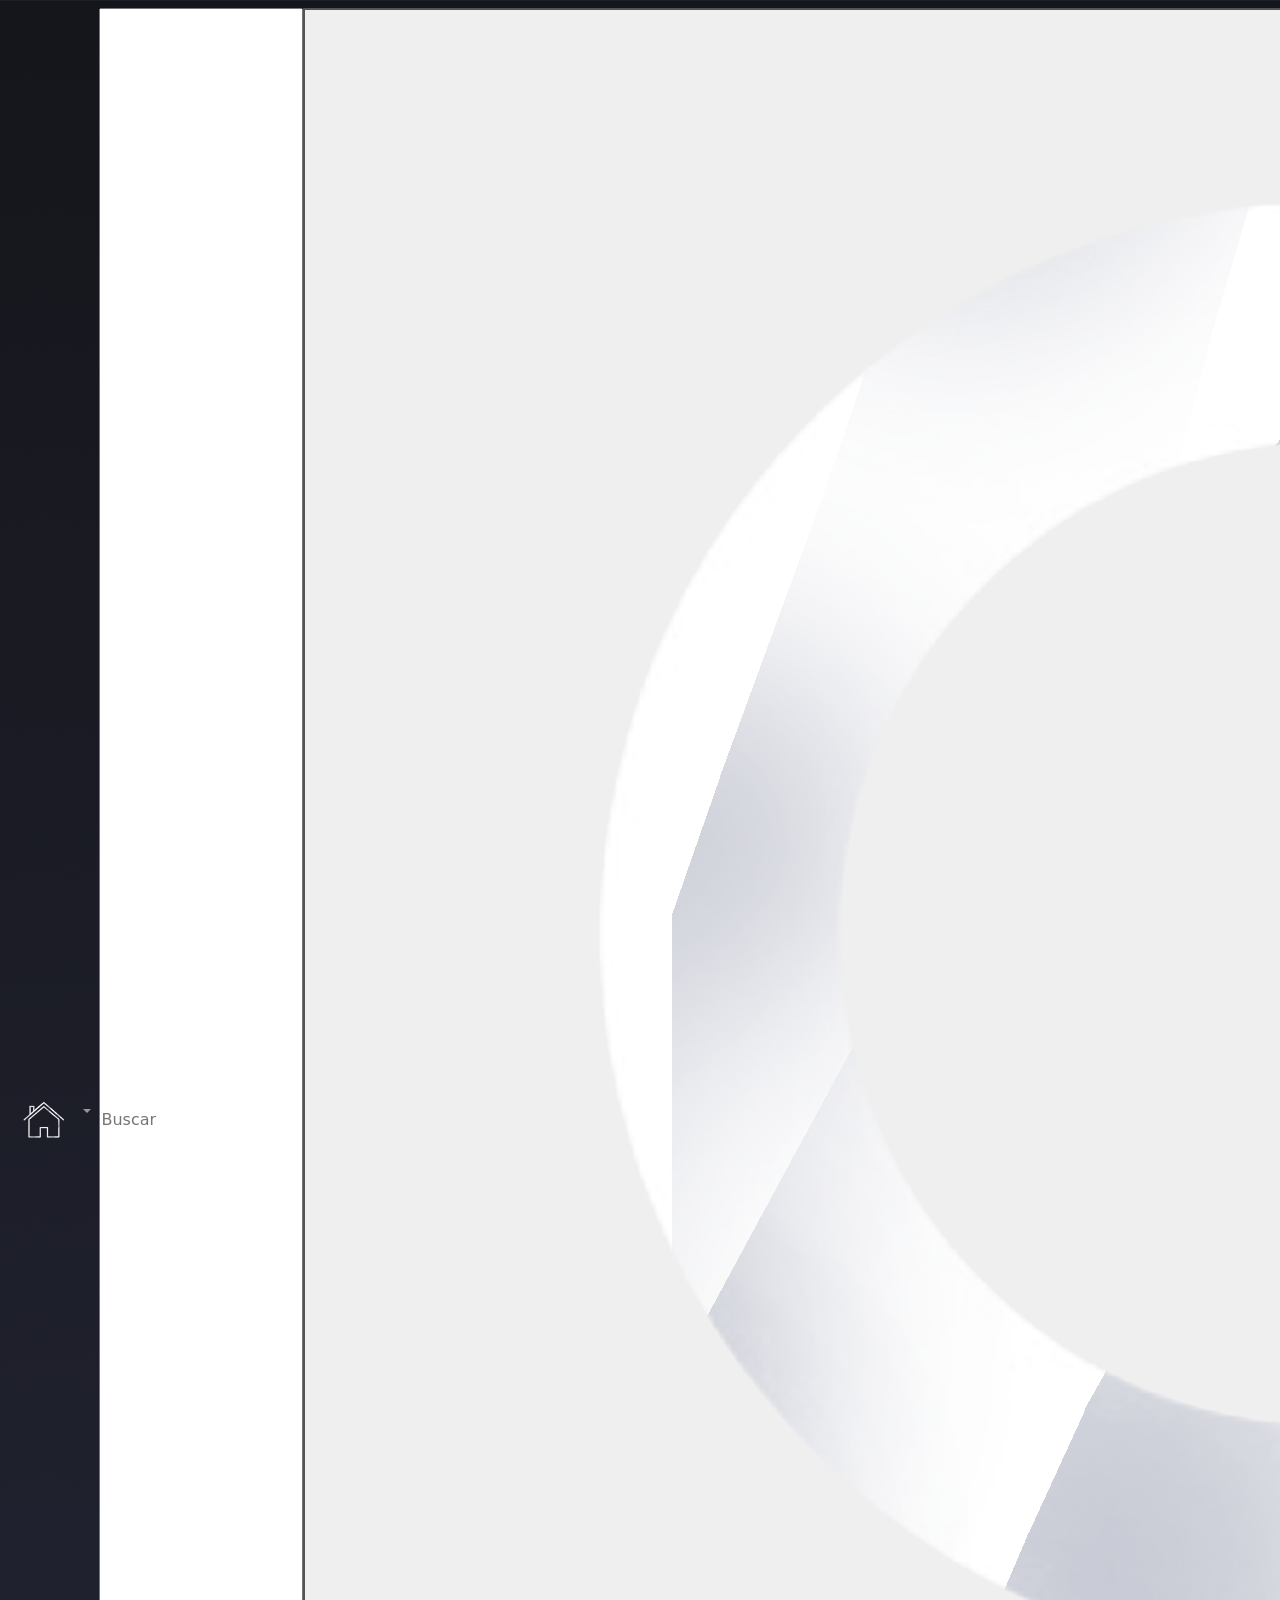
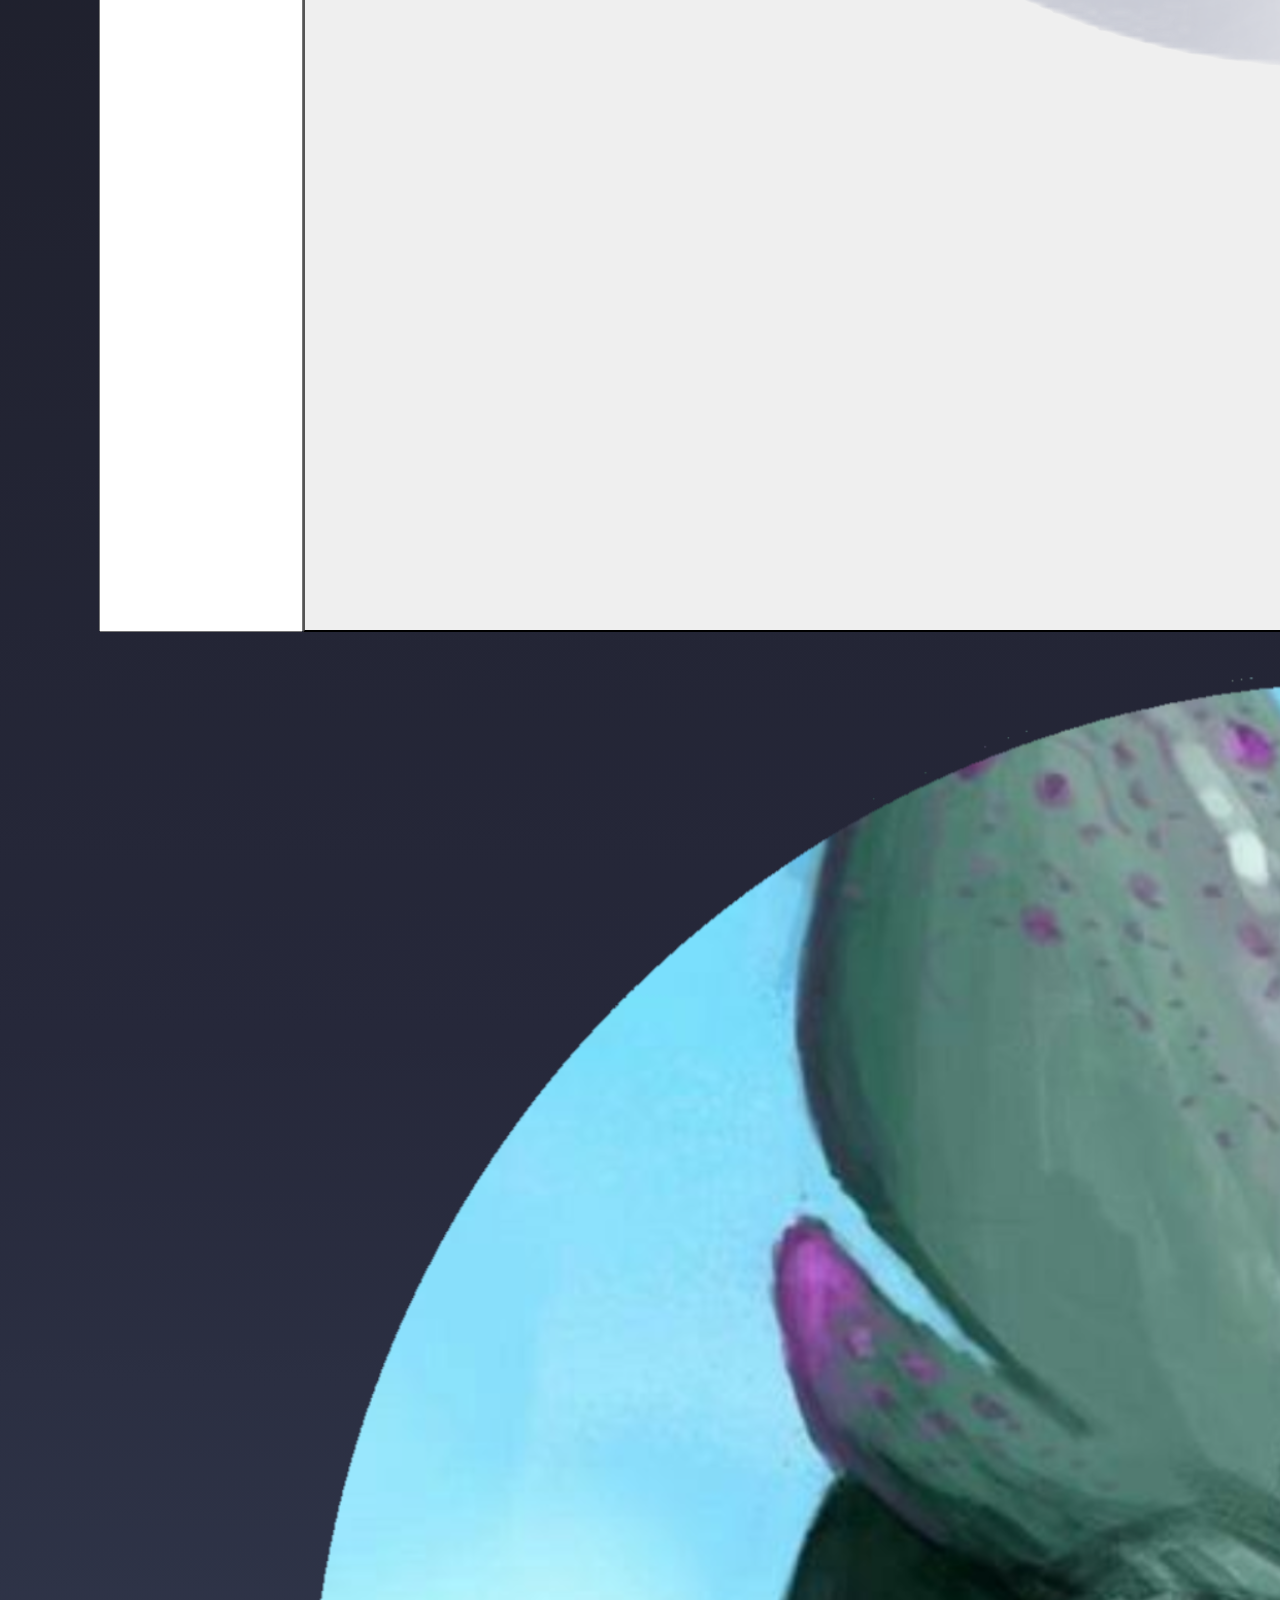
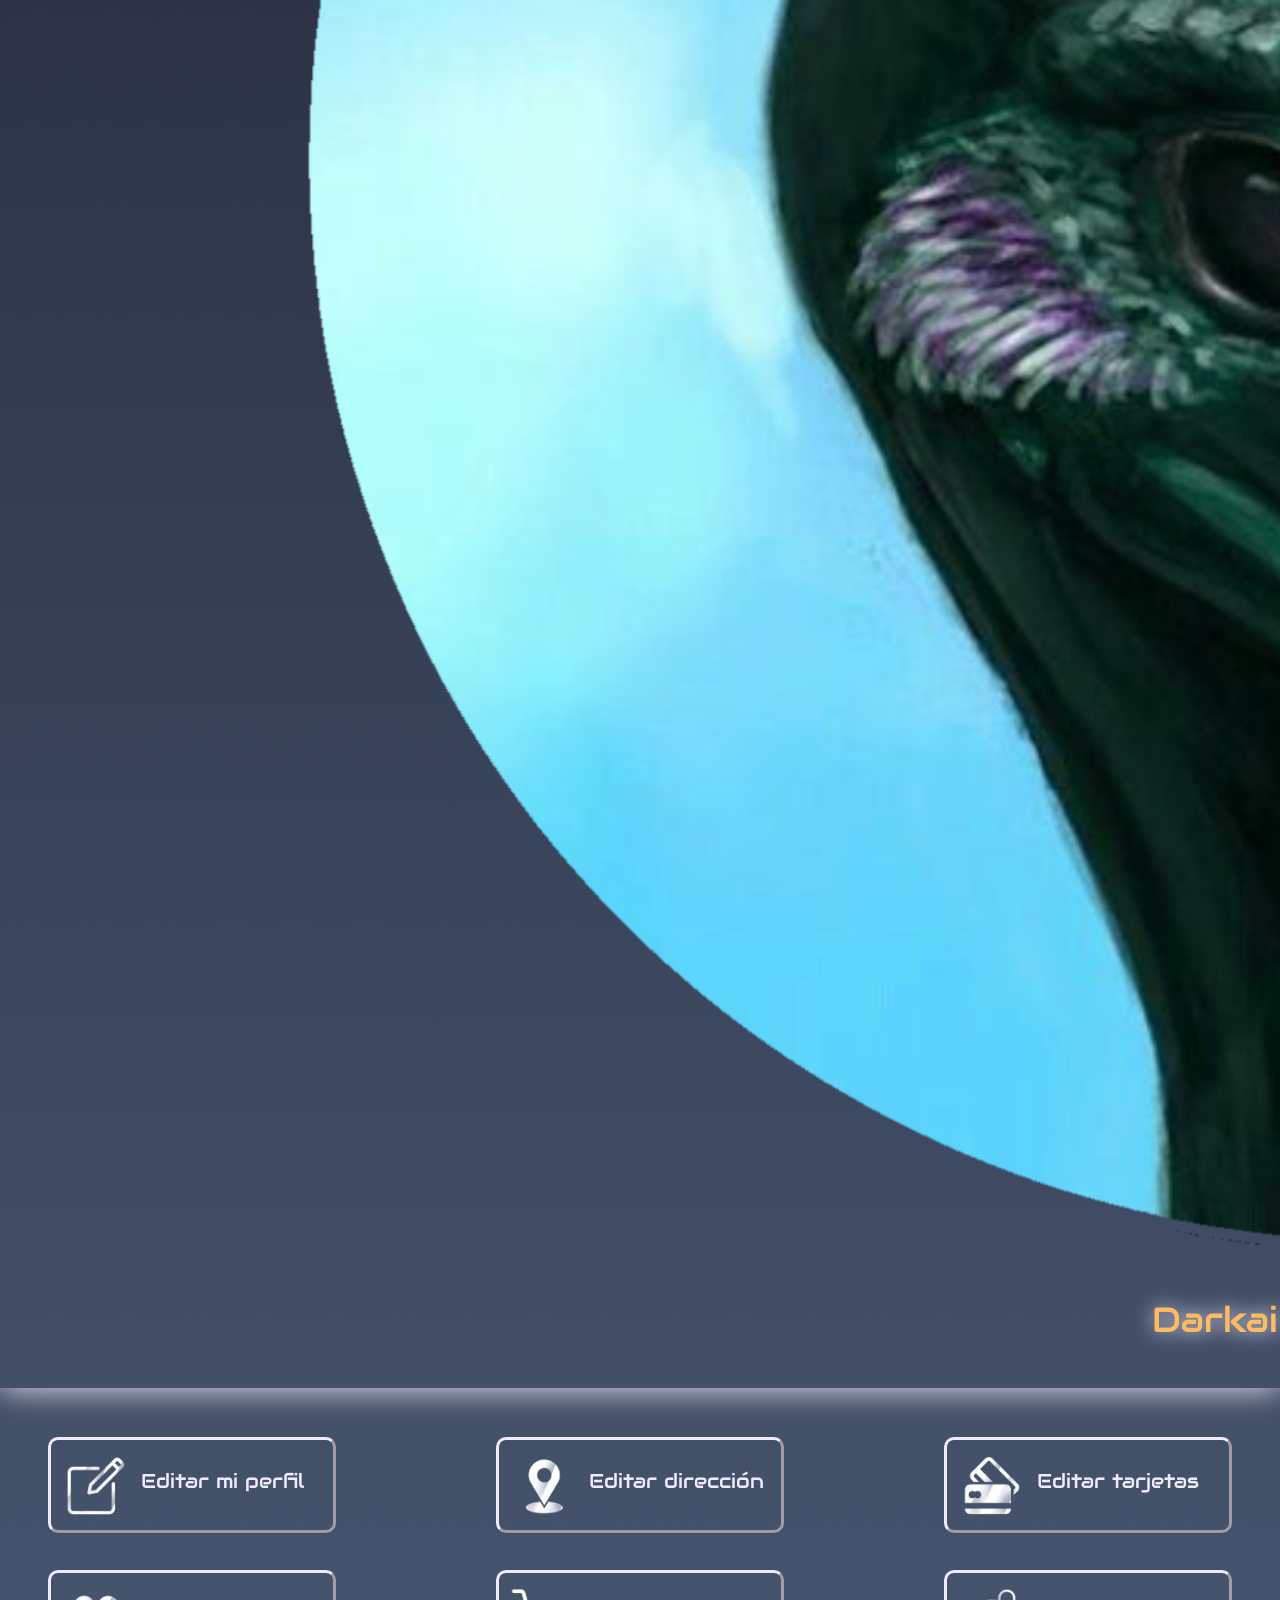
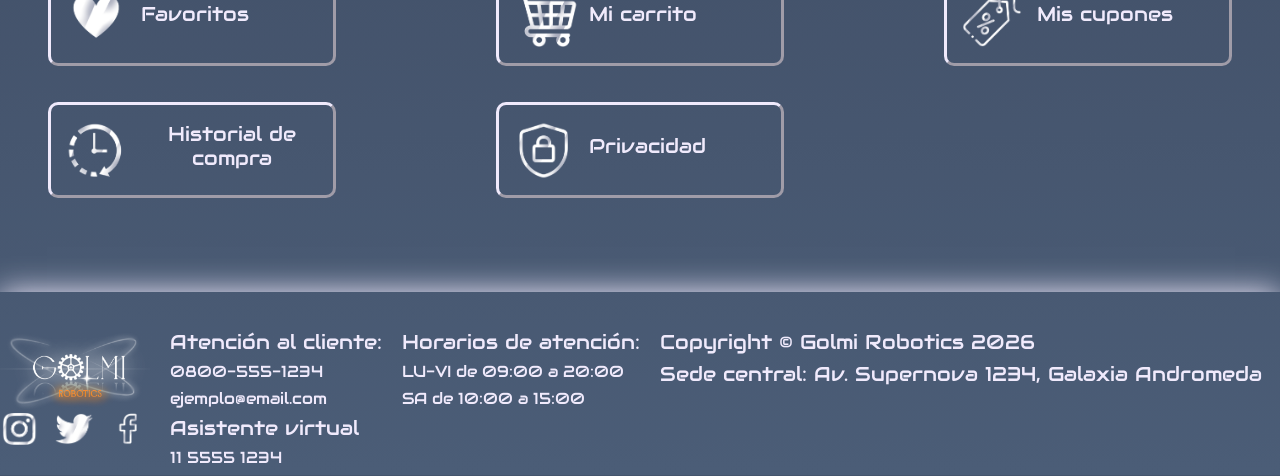
==== commit bf92a1b2: "migración de la página de Mi Usuario a SCSS" ====
--- a/pages/mi-usuario.html
+++ b/pages/mi-usuario.html
@@ -9,7 +9,7 @@
     <link href="https://cdn.jsdelivr.net/npm/bootstrap@5.3.8/dist/css/bootstrap.min.css" rel="stylesheet" integrity="sha384-sRIl4kxILFvY47J16cr9ZwB07vP4J8+LH7qKQnuqkuIAvNWLzeN8tE5YBujZqJLB" crossorigin="anonymous">
 
 
-    <link rel="stylesheet" href="../css/styles.css">
+    <link rel="stylesheet" href="../sass/styles.css">
     <!-- Fonts -->
         <link rel="preconnect" href="https://fonts.googleapis.com">
         <link rel="preconnect" href="https://fonts.gstatic.com" crossorigin>
--- a/sass/styles.css
+++ b/sass/styles.css
@@ -0,0 +1,294 @@
+* {
+  margin: 0;
+  padding: 0;
+  box-sizing: border-box;
+}
+
+/* estilos generales  */
+body {
+  background: linear-gradient(to bottom, #15161B, #26283a, #4b5d77);
+}
+
+html body {
+  min-height: 100vh;
+}
+
+header {
+  display: flex;
+  justify-content: space-between;
+  box-shadow: 0 0 30px rgb(240, 234, 252);
+}
+header #logo {
+  margin: 0 auto;
+  width: 50%;
+}
+header h1 {
+  color: rgb(255, 187, 98);
+  color: rgb(240, 234, 252);
+  text-decoration: none;
+  font-family: "Audiowide", sans-serif;
+  font-weight: 400;
+  font-style: normal;
+  font-size: 35px;
+}
+
+main {
+  padding-top: 30px;
+}
+
+#Usuario {
+  width: 50px;
+  transition: 0.2s;
+}
+#Usuario:hover {
+  filter: drop-shadow(0 0 10px rgb(240, 234, 252));
+  transform: scale(105%);
+}
+
+.Categorias {
+  display: grid;
+  grid-template-columns: 1fr 1fr 1fr;
+  grid-template-rows: 1fr 1fr;
+  text-align: center;
+  row-gap: 10%;
+  margin-top: 3%;
+}
+.Categorias img {
+  width: 30%;
+  height: auto;
+  transition: 0.2s;
+}
+.Categorias img:hover {
+  filter: drop-shadow(0 0 10px rgb(240, 234, 252));
+  transform: scale(105%);
+}
+
+div p {
+  color: rgb(240, 234, 252);
+  text-decoration: none;
+  font-family: "Audiowide", sans-serif;
+  font-weight: 400;
+  font-style: normal;
+  font-size: 20px;
+}
+
+h2 {
+  color: rgb(240, 234, 252);
+  color: rgb(240, 234, 252);
+  text-decoration: none;
+  font-family: "Audiowide", sans-serif;
+  font-weight: 400;
+  font-style: normal;
+  font-size: 35px;
+  line-height: 100px;
+  filter: drop-shadow(0 0 10px rgb(240, 234, 252));
+  display: flex;
+  justify-content: center;
+}
+
+.Productos {
+  display: flex;
+  justify-content: center;
+  align-items: center;
+  gap: 10px;
+}
+.Productos img {
+  width: 190px;
+  height: 190px;
+  -o-object-fit: contain;
+     object-fit: contain;
+  border: 10px;
+  border-color: rgb(240, 234, 252);
+  transition: 0.2s;
+}
+.Productos img:hover {
+  filter: drop-shadow(0 0 10px rgb(240, 234, 252));
+  transform: scale(105%);
+}
+
+a, h3, h4 {
+  text-decoration: none;
+  color: rgb(240, 234, 252);
+  text-decoration: none;
+  font-family: "Audiowide", sans-serif;
+  font-weight: 400;
+  font-style: normal;
+  font-size: 20px;
+}
+
+#header-2 {
+  display: flex;
+  flex-direction: column;
+  align-items: flex-start;
+  gap: 10px;
+  padding-bottom: 10px;
+}
+#header-2 section .iconos {
+  width: 70px;
+  height: 70px;
+  -o-object-fit: contain;
+     object-fit: contain;
+}
+#header-2 section #NombreDeUsuario {
+  color: rgb(240, 234, 252);
+  text-decoration: none;
+  font-family: "Audiowide", sans-serif;
+  font-weight: 400;
+  font-style: normal;
+  font-size: 35px;
+  color: rgb(255, 187, 98);
+}
+#header-2 section #Mi-usuario {
+  display: flex;
+  align-items: center;
+  gap: 10px;
+}
+
+#mi-usuario-nav {
+  display: grid;
+  grid-template-columns: repeat(3, 2fr);
+  grid-template-rows: repeat(3, 1fr);
+  justify-items: center;
+  gap: 5%;
+}
+#mi-usuario-nav button {
+  background: transparent;
+  background: transparent;
+  border-color: rgb(240, 234, 252);
+  width: 75%;
+  border-width: 3px;
+  border-radius: 10px;
+  padding: 10px;
+  margin-top: 5%;
+  color: rgb(240, 234, 252);
+  text-decoration: none;
+  font-family: "Audiowide", sans-serif;
+  font-weight: 400;
+  font-style: normal;
+  font-size: 20px;
+  font-size: 20px;
+  transition: 0.2s;
+}
+#mi-usuario-nav button:hover {
+  filter: drop-shadow(0 0 10px rgb(240, 234, 252));
+  transform: scale(105%);
+}
+#mi-usuario-nav .iconos {
+  width: 70px;
+  height: 70px;
+  -o-object-fit: contain;
+     object-fit: contain;
+}
+#mi-usuario-nav .imagen-texto {
+  display: flex;
+  align-items: center;
+  gap: 10px;
+}
+
+#Carrito {
+  background: transparent;
+  border-color: rgb(240, 234, 252);
+  width: 75%;
+  border-width: 3px;
+  border-radius: 10px;
+  padding: 10px;
+  margin-top: 5%;
+  color: rgb(240, 234, 252);
+  text-decoration: none;
+  font-family: "Audiowide", sans-serif;
+  font-weight: 400;
+  font-style: normal;
+  font-size: 20px;
+  transition: 0.1s;
+}
+#Carrito:hover {
+  box-shadow: 0px 0px 30px rgb(240, 234, 252);
+  transform: scale(105%);
+}
+
+#Comprar {
+  background: transparent;
+  border-color: rgb(240, 234, 252);
+  width: 75%;
+  border-width: 3px;
+  border-radius: 10px;
+  padding: 10px;
+  margin-top: 5%;
+  color: rgb(240, 234, 252);
+  text-decoration: none;
+  font-family: "Audiowide", sans-serif;
+  font-weight: 400;
+  font-style: normal;
+  font-size: 20px;
+  transition: 0.1s;
+  color: rgb(255, 187, 98);
+  border-color: rgb(255, 187, 98);
+}
+#Comprar:hover {
+  box-shadow: 0px 0px 30px rgb(255, 187, 98);
+  transform: scale(105%);
+}
+
+#Cantidad {
+  background: transparent;
+  border-color: rgb(240, 234, 252);
+  width: 75%;
+  border-width: 3px;
+  border-radius: 10px;
+  padding: 10px;
+  margin-top: 5%;
+  color: rgb(240, 234, 252);
+  text-decoration: none;
+  font-family: "Audiowide", sans-serif;
+  font-weight: 400;
+  font-style: normal;
+  font-size: 20px;
+  padding: 10px;
+}
+
+footer {
+  display: flex;
+  justify-content: flex-start;
+  gap: 20px;
+  color: rgb(240, 234, 252);
+  text-decoration: none;
+  font-family: "Audiowide", sans-serif;
+  font-weight: 400;
+  font-style: normal;
+  font-size: 20px;
+  line-height: 20px;
+  color: rgb(240, 234, 252);
+  box-shadow: 0 0 30px rgb(240, 234, 252);
+  padding-top: 3%;
+  margin-top: 10%;
+}
+footer img {
+  width: 150px;
+  height: auto;
+}
+footer h5 {
+  font-size: 20px;
+  color: rgb(240, 234, 252);
+  text-decoration: none;
+  font-family: "Audiowide", sans-serif;
+  font-weight: 400;
+  font-style: normal;
+  font-size: 20px;
+}
+footer a {
+  width: 40px;
+  height: 40px;
+  -o-object-fit: contain;
+     object-fit: contain;
+}
+footer .redes {
+  display: flex;
+  gap: 15px;
+}
+
+.contactos {
+  width: 40px;
+  height: 40px;
+  -o-object-fit: contain;
+     object-fit: contain;
+}/*# sourceMappingURL=styles.css.map */
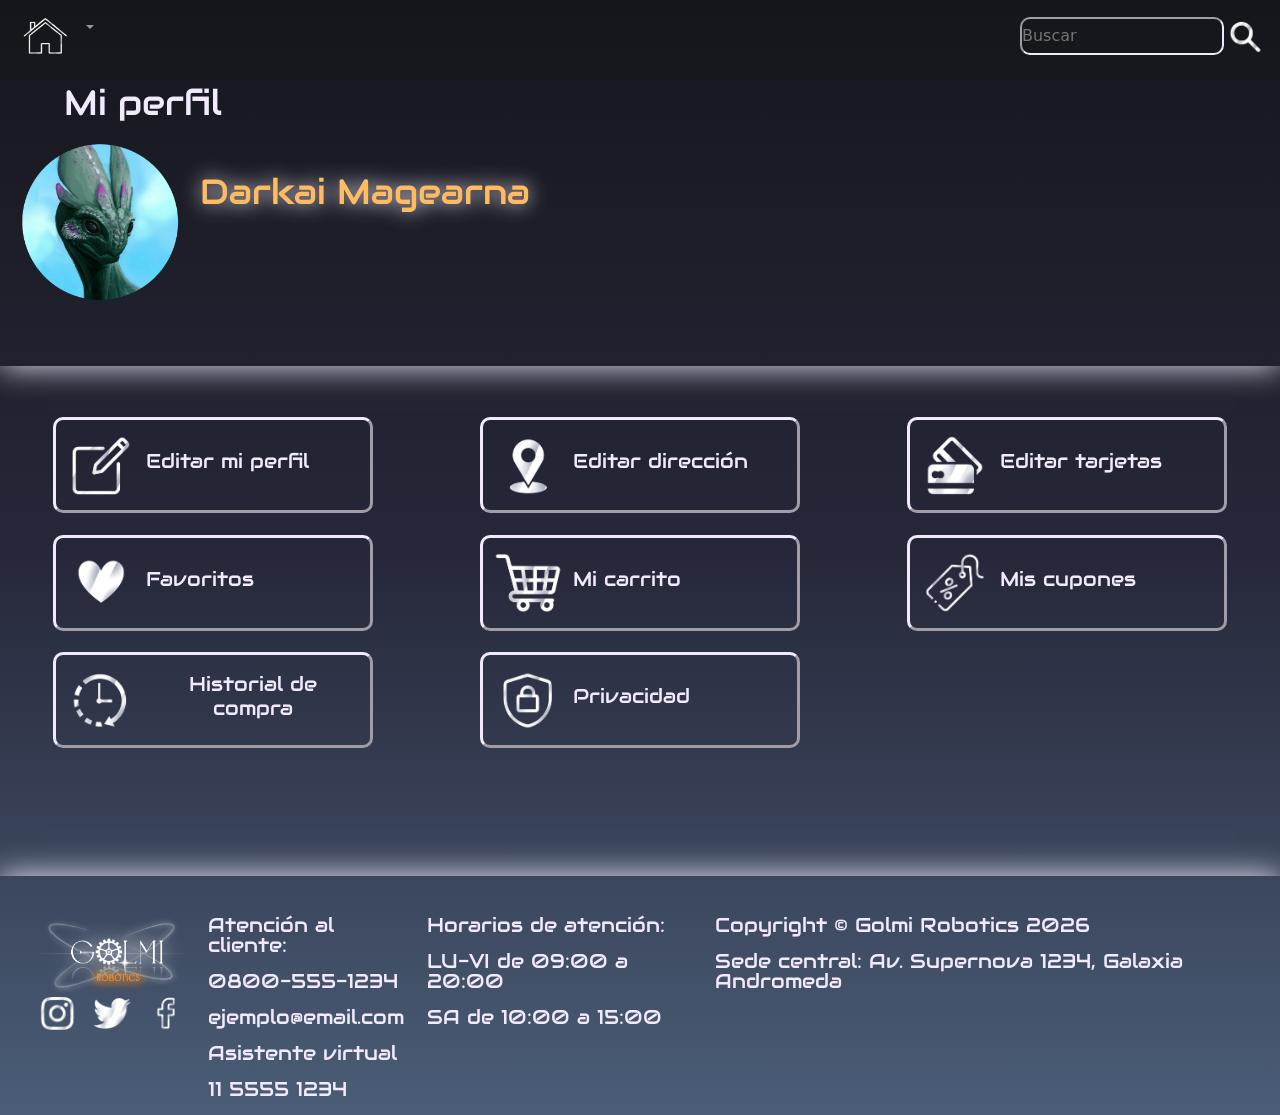
==== commit 4c18864f: "Correciones de entrega anterior" ====
--- a/pages/mi-usuario.html
+++ b/pages/mi-usuario.html
@@ -58,9 +58,7 @@
 
   <script src="https://cdn.jsdelivr.net/npm/bootstrap@5.3.8/dist/js/bootstrap.bundle.min.js" integrity="sha384-FKyoEForCGlyvwx9Hj09JcYn3nv7wiPVlz7YYwJrWVcXK/BmnVDxM+D2scQbITxI" crossorigin="anonymous"></script>
 
-        <!-- Botón para volver a Home -->
-        <!-- <a href="../index.html"><img src="../images/home.png" alt="Volver al inicio" id="home"></a>  -->
-
+        <h1>Mi perfil</h1>
         <section id="Mi-usuario">
             <img src="../images/foto-perfil.png" alt="Foto de perfil" id="Usuario1">
             <h2 id="NombreDeUsuario">Darkai Magearna</h2>
@@ -73,69 +71,69 @@
         <nav id="mi-usuario-nav">
             <button class="imagen-texto">
                 <img src="../images/editar.png" alt="Edición" class="iconos">
-                <h4>Editar mi perfil</h4>
+                <h3>Editar mi perfil</h3>
             </button>
             <button class="imagen-texto">
                 <img src="../images/dirección.png" alt="Dirección" class="iconos">
-                <h4>Editar dirección</h4>
+                <h3>Editar dirección</h3>
             </button>
             <button class="imagen-texto">
                 <img src="../images/tarjeta.png" alt="Tarjetas" class="iconos">
-                <h4>Editar tarjetas</h4>
+                <h3>Editar tarjetas</h3>
             </button>
             
             <button class="imagen-texto">
                 <img src="../images/corazon.png" alt="Corazón" class="iconos">
-                <h4>Favoritos</h4>
+                <h3>Favoritos</h3>
             </button>
             
             <button class="imagen-texto">
                 <img src="../images/carrito.png" alt="Carrito" class="iconos">
-                <h4>Mi carrito</h4>
+                <h3>Mi carrito</h3>
             </button>
             
             <button class="imagen-texto">
                 <img src="../images/cupon.png" alt="Cupón" class="iconos">
-                <h4>Mis cupones</h4>
+                <h3>Mis cupones</h3>
             </button>
             
             <button class="imagen-texto">
                 <img src="../images/reloj.png" alt="Reloj" class="iconos">
-                <h4>Historial de compra</h4>
+                <h3>Historial de compra</h3>
             </button>
             <button class="imagen-texto">
                 <img src="../images/privacidad.png" alt="Privacidad" class="iconos">
-                <h4>Privacidad</h4>
+                <h3>Privacidad</h3>
             </button>
         </nav>
     </main>
 
-    <!-- Pie de página -->
-    <footer>
-        <div>
-            <img src="../images/logo.png" alt="">
-            <div class="redes">
-                <a href="https://www.instagram.com/" target="_blank"><img src="../images/instagram.png" alt="Logo de Instagram" class="contactos"></a>
-                <a href="https://x.com/?lang=es" target="_blank"><img src="../images/twitter.png" alt="Logo de Twitter" class="contactos"></a>
-                <a href="https://www.facebook.com/?locale=es_LA" target="_blank"><img src="../images/facebook.png" alt="Logo de Facebook" class="contactos"></a>
-            </div>
+ <!-- Pie de página -->
+ <footer>
+    <div>
+        <img src="../images/logo.png" alt="Logo">
+        <div class="redes">
+            <a href="https://www.instagram.com/" target="_blank"><img src="../images/instagram.png" alt="Logo de Instagram" class="contactos"></a>
+            <a href="https://x.com/?lang=es" target="_blank"><img src="../images/twitter.png" alt="Logo de Twitter" class="contactos"></a>
+            <a href="https://www.facebook.com/?locale=es_LA" target="_blank"><img src="../images/facebook.png" alt="Logo de Facebook" class="contactos"></a>
         </div>
-        <div>
-            <h5 id="Contacto">Atención al cliente:</h5>
-                <h6>0800-555-1234</h6>
-                <h6>ejemplo@email.com</h6>
-                <h5>Asistente virtual</h5>
-                <h6>11 5555 1234</h6> 
-        </div>
-        <div>
-            <h5>Horarios de atención:</h5>
-            <h6>LU-VI de 09:00 a 20:00</h6>
-            <h6>SA de 10:00 a 15:00</h6> 
-        </div>
-        <div>
-            <h5>Copyright © Golmi Robotics 2026</h5>
-            <h5>Sede central: Av. Supernova 1234, Galaxia Andromeda</h5>  
-        </div>
-    </footer>
+    </div>
+    <div>
+        <p id="Contacto">Atención al cliente:</p>
+            <p class="texto-footer-1">0800-555-1234</p>
+            <p class="texto-footer-1">ejemplo@email.com</p>
+            <p class="texto-footer-1">Asistente virtual</p>
+            <p class="texto-footer-1">11 5555 1234</p> 
+    </div>
+    <div>
+        <p class="texto-footer-1">Horarios de atención:</p>
+        <p class="texto-footer-1">LU-VI de 09:00 a 20:00</p>
+        <p class="texto-footer-1">SA de 10:00 a 15:00</p> 
+    </div>
+    <div>
+        <p class="texto-footer-1">Copyright © Golmi Robotics 2026</p>
+        <p class="texto-footer-1">Sede central: Av. Supernova 1234, Galaxia Andromeda</p>  
+    </div>
+</footer>
 </body>
 </html>
--- a/sass/styles.css
+++ b/sass/styles.css
@@ -9,14 +9,77 @@
   background: linear-gradient(to bottom, #15161B, #26283a, #4b5d77);
 }
 
-html body {
-  min-height: 100vh;
+#home {
+  width: 50px;
+}
+#home:hover {
+  transition: 0.2s;
+}
+#home:hover:hover {
+  filter: drop-shadow(0 0 10px rgb(240, 234, 252));
+  transform: scale(105%);
+}
+
+.dropdown-menu {
+  background-color: #15161B;
+}
+
+.item-de-dropdown {
+  color: rgb(240, 234, 252);
+  text-decoration: none;
+  font-family: "Audiowide", sans-serif;
+  font-weight: 400;
+  font-style: normal;
+  font-size: 15px;
+  padding: 10px;
+  margin-top: 5%;
+}
+.item-de-dropdown:hover {
+  background-color: transparent;
+  transition: 0.2s;
+}
+.item-de-dropdown:hover:hover {
+  filter: drop-shadow(0 0 10px rgb(240, 234, 252));
+  transform: scale(105%);
+}
+
+.divisor {
+  border-color: rgb(240, 234, 252);
+}
+
+/* Buscador */
+#boton-buscar {
+  border-color: transparent;
+  background-color: transparent;
+  width: -webkit-fit-content;
+  width: -moz-fit-content;
+  width: fit-content;
+}
+#boton-buscar:hover {
+  transition: 0.2s;
+}
+#boton-buscar:hover:hover {
+  filter: drop-shadow(0 0 10px rgb(240, 234, 252));
+  transform: scale(105%);
+}
+
+#icono-buscar {
+  width: 40px;
+}
+
+.barra-busqueda {
+  background-color: transparent;
+  border-color: rgb(240, 234, 252);
+  color: rgb(240, 234, 252);
+  border-radius: 10px;
 }
 
 header {
   display: flex;
+  flex-direction: column;
   justify-content: space-between;
   box-shadow: 0 0 30px rgb(240, 234, 252);
+  padding-bottom: 3%;
 }
 header #logo {
   margin: 0 auto;
@@ -31,6 +94,17 @@
   font-style: normal;
   font-size: 35px;
 }
+header #eslogan {
+  display: flex;
+  justify-content: center;
+  color: rgb(240, 234, 252);
+  text-decoration: none;
+  font-family: "Audiowide", sans-serif;
+  font-weight: 400;
+  font-style: normal;
+  font-size: 20px;
+  color: rgb(255, 187, 98);
+}
 
 main {
   padding-top: 30px;
@@ -47,10 +121,8 @@
 
 .Categorias {
   display: grid;
-  grid-template-columns: 1fr 1fr 1fr;
-  grid-template-rows: 1fr 1fr;
+  grid-template-columns: repeat(3, 1fr);
   text-align: center;
-  row-gap: 10%;
   margin-top: 3%;
 }
 .Categorias img {
@@ -116,20 +188,37 @@
   font-size: 20px;
 }
 
+@media (max-width: 768px) {
+  .Categorias {
+    grid-template-columns: repeat(2, 1fr);
+    grid-template-rows: repeat(3, 1fr);
+  }
+  .Productos {
+    flex-direction: column;
+    align-items: center;
+  }
+}
 #header-2 {
-  display: flex;
-  flex-direction: column;
-  align-items: flex-start;
   gap: 10px;
-  padding-bottom: 10px;
-}
-#header-2 section .iconos {
+  padding-bottom: 5%;
+}
+#header-2 h1 {
+  padding-left: 5%;
+}
+#header-2 section#Mi-usuario {
+  display: flex;
+  gap: 10px;
+}
+#header-2 section#Mi-usuario #Usuario1 {
+  width: 190px;
+}
+#header-2 section#Mi-usuario .iconos {
   width: 70px;
   height: 70px;
   -o-object-fit: contain;
      object-fit: contain;
 }
-#header-2 section #NombreDeUsuario {
+#header-2 section#Mi-usuario #NombreDeUsuario {
   color: rgb(240, 234, 252);
   text-decoration: none;
   font-family: "Audiowide", sans-serif;
@@ -137,11 +226,6 @@
   font-style: normal;
   font-size: 35px;
   color: rgb(255, 187, 98);
-}
-#header-2 section #Mi-usuario {
-  display: flex;
-  align-items: center;
-  gap: 10px;
 }
 
 #mi-usuario-nav {
@@ -149,7 +233,6 @@
   grid-template-columns: repeat(3, 2fr);
   grid-template-rows: repeat(3, 1fr);
   justify-items: center;
-  gap: 5%;
 }
 #mi-usuario-nav button {
   background: transparent;
@@ -184,8 +267,68 @@
   align-items: center;
   gap: 10px;
 }
-
-#Carrito {
+@media (max-width: 768px) {
+  #mi-usuario-nav {
+    grid-template-columns: repeat(1, 2fr);
+    grid-template-rows: repeat(8, auto);
+  }
+}
+
+.producto-muestra {
+  width: 110%;
+}
+
+.pag-productos {
+  display: grid;
+  grid-template-columns: 1fr 1fr 1fr;
+}
+
+.info {
+  text-align: justify;
+}
+.info h1 {
+  color: rgb(240, 234, 252);
+  text-decoration: none;
+  font-family: "Audiowide", sans-serif;
+  font-weight: 400;
+  font-style: normal;
+  font-size: 35px;
+  color: rgb(255, 187, 98);
+}
+.info h3 {
+  color: rgb(240, 234, 252);
+  text-decoration: none;
+  font-family: "Audiowide", sans-serif;
+  font-weight: 400;
+  font-style: normal;
+  font-size: 20px;
+  color: rgb(255, 187, 98);
+}
+.info p {
+  color: rgb(240, 234, 252);
+  font-size: 20px;
+  font-family: Arial, Helvetica, sans-serif;
+}
+.info .rating {
+  color: rgb(255, 187, 98);
+  font-size: 20px;
+}
+
+.acciones {
+  display: flex;
+  flex-direction: column;
+  gap: 10px;
+}
+.acciones label {
+  color: rgb(240, 234, 252);
+  font-size: 20px;
+  font-family: Arial, Helvetica, sans-serif;
+}
+
+.acciones {
+  margin-left: 10%;
+}
+.acciones #Carrito {
   background: transparent;
   border-color: rgb(240, 234, 252);
   width: 75%;
@@ -201,12 +344,11 @@
   font-size: 20px;
   transition: 0.1s;
 }
-#Carrito:hover {
+.acciones #Carrito:hover {
   box-shadow: 0px 0px 30px rgb(240, 234, 252);
   transform: scale(105%);
 }
-
-#Comprar {
+.acciones #Comprar {
   background: transparent;
   border-color: rgb(240, 234, 252);
   width: 75%;
@@ -224,12 +366,11 @@
   color: rgb(255, 187, 98);
   border-color: rgb(255, 187, 98);
 }
-#Comprar:hover {
+.acciones #Comprar:hover {
   box-shadow: 0px 0px 30px rgb(255, 187, 98);
   transform: scale(105%);
 }
-
-#Cantidad {
+.acciones #Cantidad {
   background: transparent;
   border-color: rgb(240, 234, 252);
   width: 75%;
@@ -243,7 +384,53 @@
   font-weight: 400;
   font-style: normal;
   font-size: 20px;
-  padding: 10px;
+}
+
+@media (max-width: 768px) {
+  .pag-productos .pag-productos {
+    display: grid;
+    grid-template-columns: 1fr 1fr;
+  }
+  .pag-productos .img {
+    grid-column: 1;
+    grid-row: 1;
+  }
+  .pag-productos .acciones {
+    grid-column: 2;
+    grid-row: 1;
+  }
+  .pag-productos .info {
+    grid-column: 1/3;
+    grid-row: 2;
+  }
+  .pag-productos .producto-muestra {
+    width: 150%;
+    height: auto;
+  }
+}
+
+.beneficios {
+  display: flex;
+  justify-content: space-between;
+  gap: 5%;
+  margin-top: 5%;
+  padding: 5%;
+}
+@media (max-width: 768px) {
+  .beneficios {
+    flex-direction: column;
+  }
+}
+
+.beneficio {
+  flex: 1;
+  padding: 7px;
+  text-align: center;
+  box-shadow: 0 0 30px rgb(240, 234, 252);
+  border-radius: 10px;
+}
+.beneficio img {
+  width: 30%;
 }
 
 footer {
@@ -261,12 +448,13 @@
   box-shadow: 0 0 30px rgb(240, 234, 252);
   padding-top: 3%;
   margin-top: 10%;
+  padding-left: 3%;
 }
 footer img {
   width: 150px;
   height: auto;
 }
-footer h5 {
+footer .texto-footer-1 {
   font-size: 20px;
   color: rgb(240, 234, 252);
   text-decoration: none;
@@ -284,6 +472,12 @@
 footer .redes {
   display: flex;
   gap: 15px;
+}
+@media (max-width: 768px) {
+  footer {
+    display: flex;
+    flex-wrap: wrap;
+  }
 }
 
 .contactos {
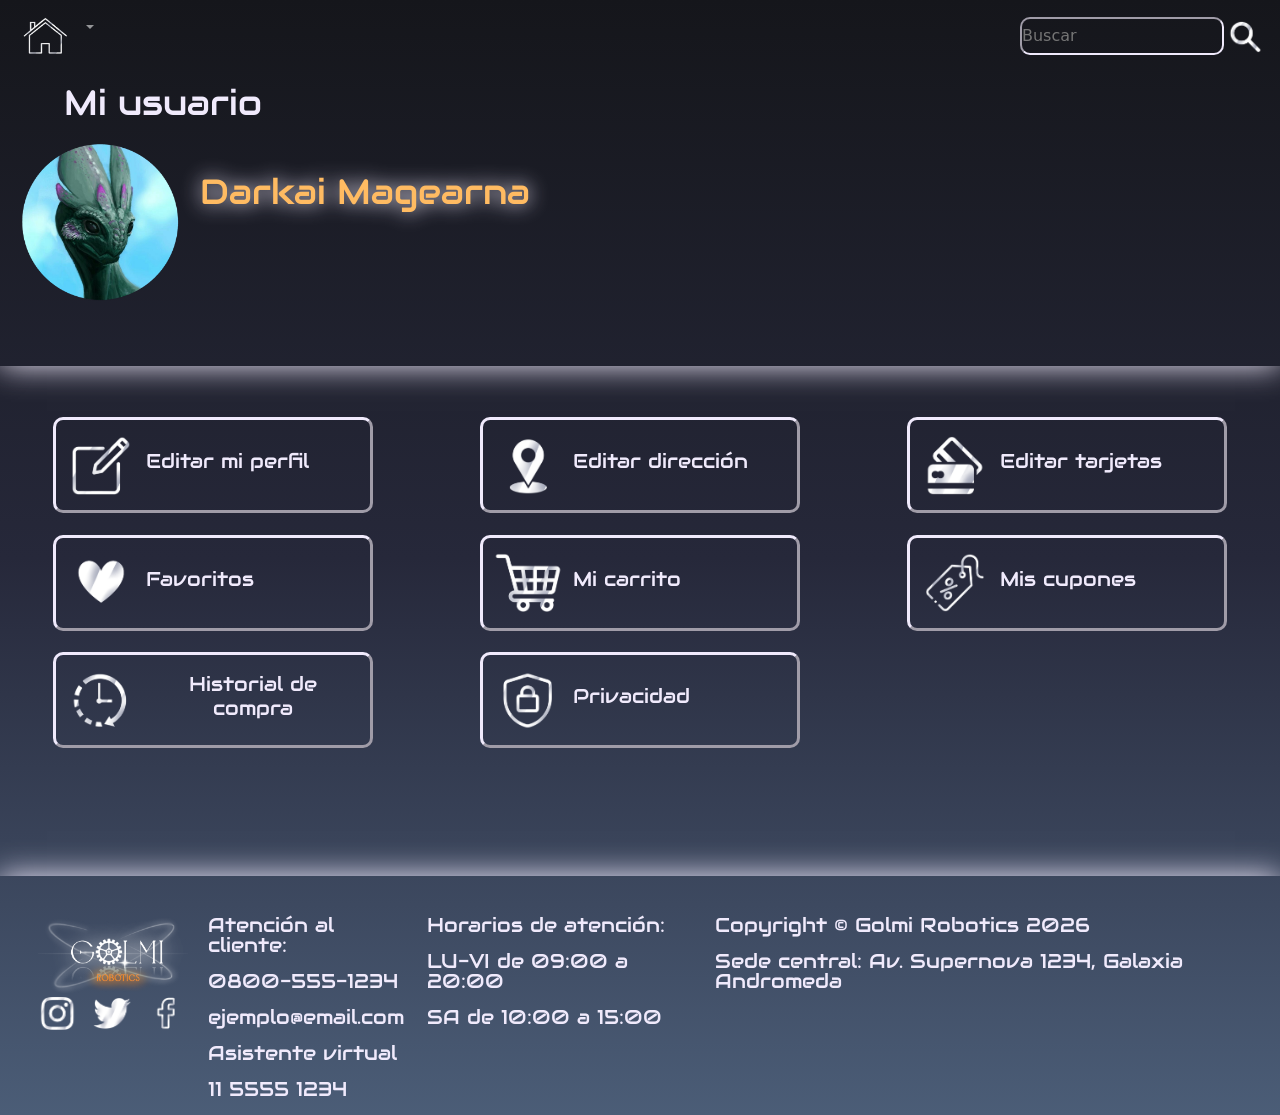
==== commit e85105ac: "Entrega final" ====
--- a/pages/mi-usuario.html
+++ b/pages/mi-usuario.html
@@ -4,11 +4,11 @@
     <meta charset="UTF-8">
     <meta http-equiv="X-UA-Compatible" content="IE=edge">
     <meta name="viewport" content="width=device-width, initial-scale=1.0">
-    <title>Document</title>
-
+    <title>Mi Usuario - Golmi Robotics</title>
+    <meta name="description" content="Gestioná tu perfil y configuraciones en nuestra tienda de robots.">
+    <!-- Bootstrap -->
     <link href="https://cdn.jsdelivr.net/npm/bootstrap@5.3.8/dist/css/bootstrap.min.css" rel="stylesheet" integrity="sha384-sRIl4kxILFvY47J16cr9ZwB07vP4J8+LH7qKQnuqkuIAvNWLzeN8tE5YBujZqJLB" crossorigin="anonymous">
-
-
+    <!-- CSS -->
     <link rel="stylesheet" href="../sass/styles.css">
     <!-- Fonts -->
         <link rel="preconnect" href="https://fonts.googleapis.com">
@@ -58,7 +58,7 @@
 
   <script src="https://cdn.jsdelivr.net/npm/bootstrap@5.3.8/dist/js/bootstrap.bundle.min.js" integrity="sha384-FKyoEForCGlyvwx9Hj09JcYn3nv7wiPVlz7YYwJrWVcXK/BmnVDxM+D2scQbITxI" crossorigin="anonymous"></script>
 
-        <h1>Mi perfil</h1>
+        <h1>Mi usuario</h1>
         <section id="Mi-usuario">
             <img src="../images/foto-perfil.png" alt="Foto de perfil" id="Usuario1">
             <h2 id="NombreDeUsuario">Darkai Magearna</h2>
--- a/sass/styles.css
+++ b/sass/styles.css
@@ -195,7 +195,12 @@
   }
   .Productos {
     flex-direction: column;
-    align-items: center;
+  }
+}
+@media (min-width: 768px) and (max-width: 1024px) {
+  .Categorias {
+    grid-template-columns: repeat(3, 1fr);
+    grid-template-rows: repeat(2, 1fr);
   }
 }
 #header-2 {
@@ -273,6 +278,12 @@
     grid-template-rows: repeat(8, auto);
   }
 }
+@media (min-width: 768px) and (max-width: 1024px) {
+  #mi-usuario-nav {
+    grid-template-columns: repeat(2, 2fr);
+    grid-template-rows: repeat(4, auto);
+  }
+}
 
 .producto-muestra {
   width: 110%;
@@ -387,28 +398,56 @@
 }
 
 @media (max-width: 768px) {
-  .pag-productos .pag-productos {
+  .pag-productos {
     display: grid;
     grid-template-columns: 1fr 1fr;
   }
-  .pag-productos .img {
+  .img {
     grid-column: 1;
     grid-row: 1;
   }
-  .pag-productos .acciones {
+  .acciones {
     grid-column: 2;
     grid-row: 1;
   }
-  .pag-productos .info {
+  .info {
     grid-column: 1/3;
     grid-row: 2;
-  }
-  .pag-productos .producto-muestra {
+    text-align: center;
+    margin: 10px;
+  }
+  .producto-muestra {
     width: 150%;
     height: auto;
   }
 }
-
+@media (min-width: 768px) and (max-width: 1024px) {
+  .pag-productos {
+    display: grid;
+    grid-template-columns: 1fr 1fr;
+    justify-content: center;
+    -moz-column-gap: 3%;
+         column-gap: 3%;
+  }
+  .img {
+    grid-column: 1;
+    grid-row: 1;
+  }
+  .acciones {
+    grid-column: 2;
+    grid-row: 1;
+  }
+  .info {
+    grid-column: 1/3;
+    grid-row: 2;
+    margin-left: 10%;
+    text-align: center;
+  }
+  .producto-muestra {
+    width: 100%;
+    height: auto;
+  }
+}
 .beneficios {
   display: flex;
   justify-content: space-between;
@@ -419,6 +458,13 @@
 @media (max-width: 768px) {
   .beneficios {
     flex-direction: column;
+    gap: 20px;
+  }
+}
+@media (min-width: 768px) and (max-width: 1024px) {
+  .beneficios {
+    flex-direction: column;
+    gap: 20px;
   }
 }
 
